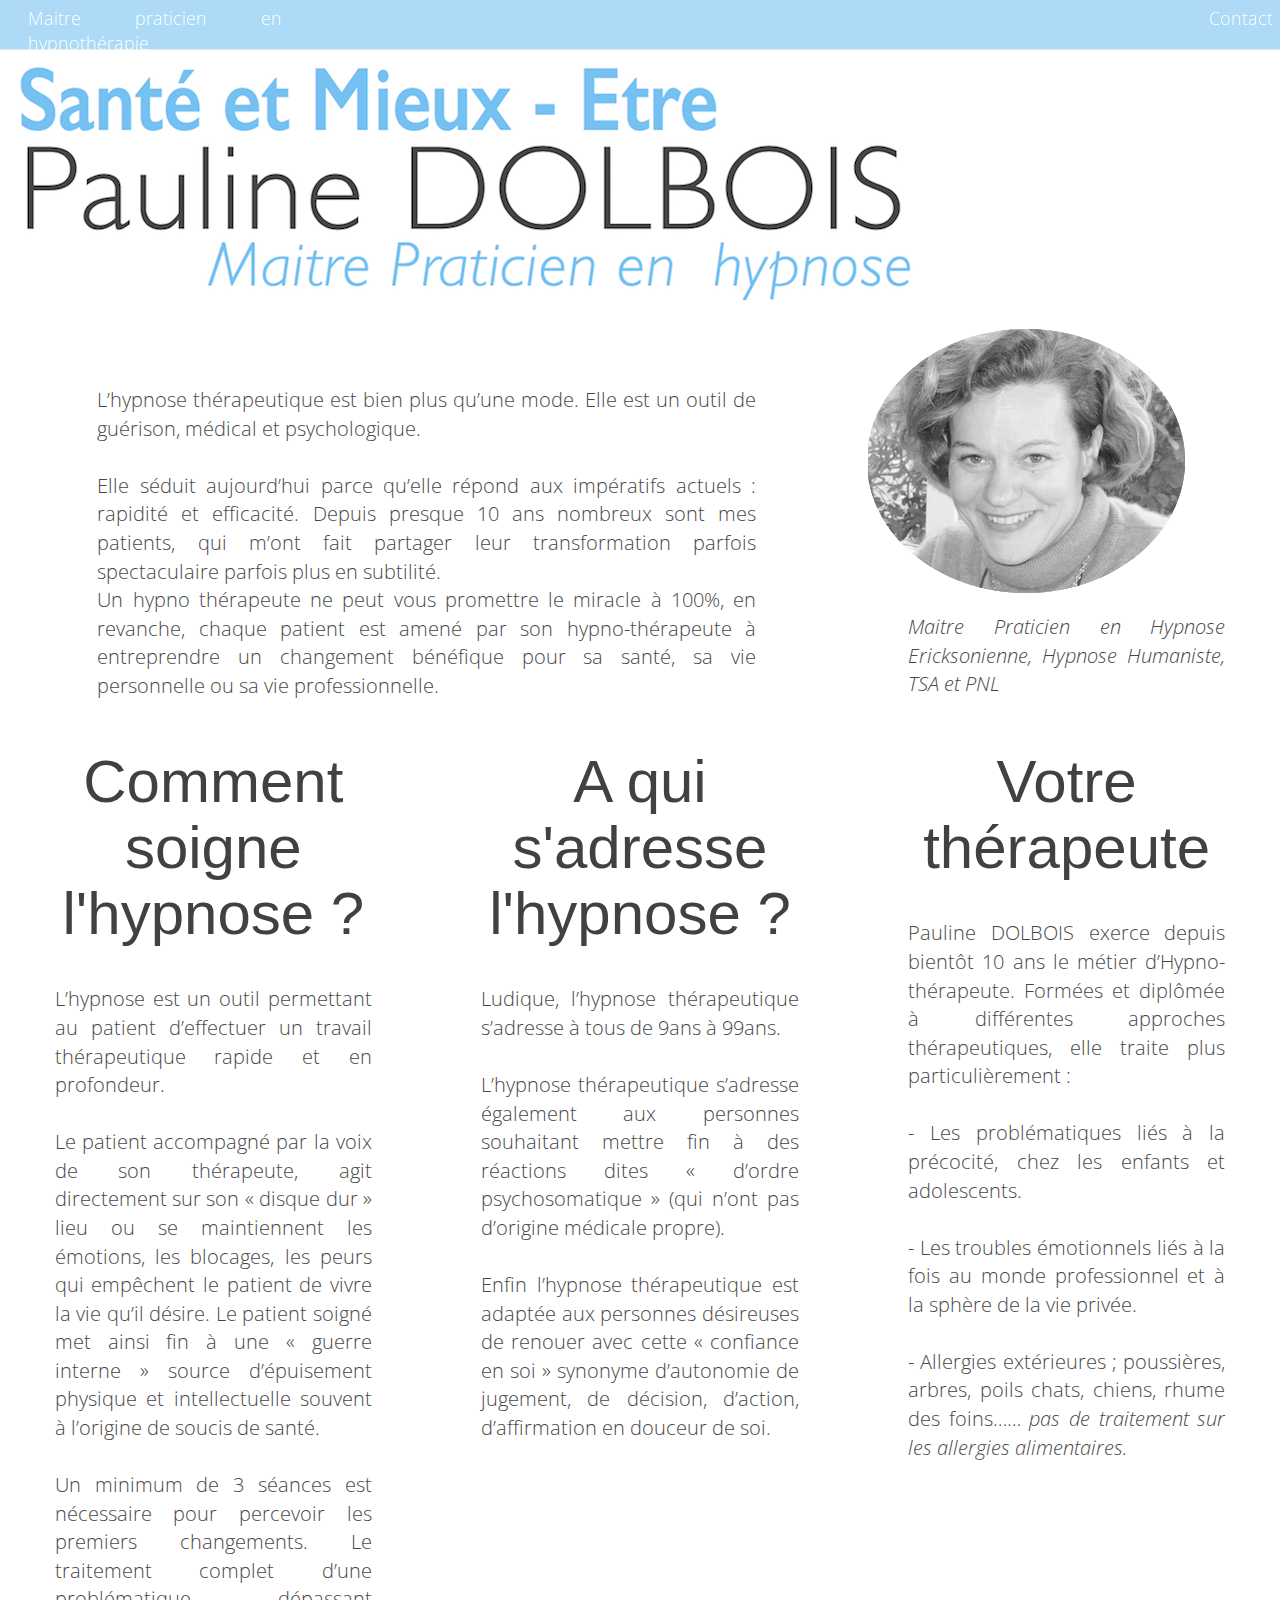
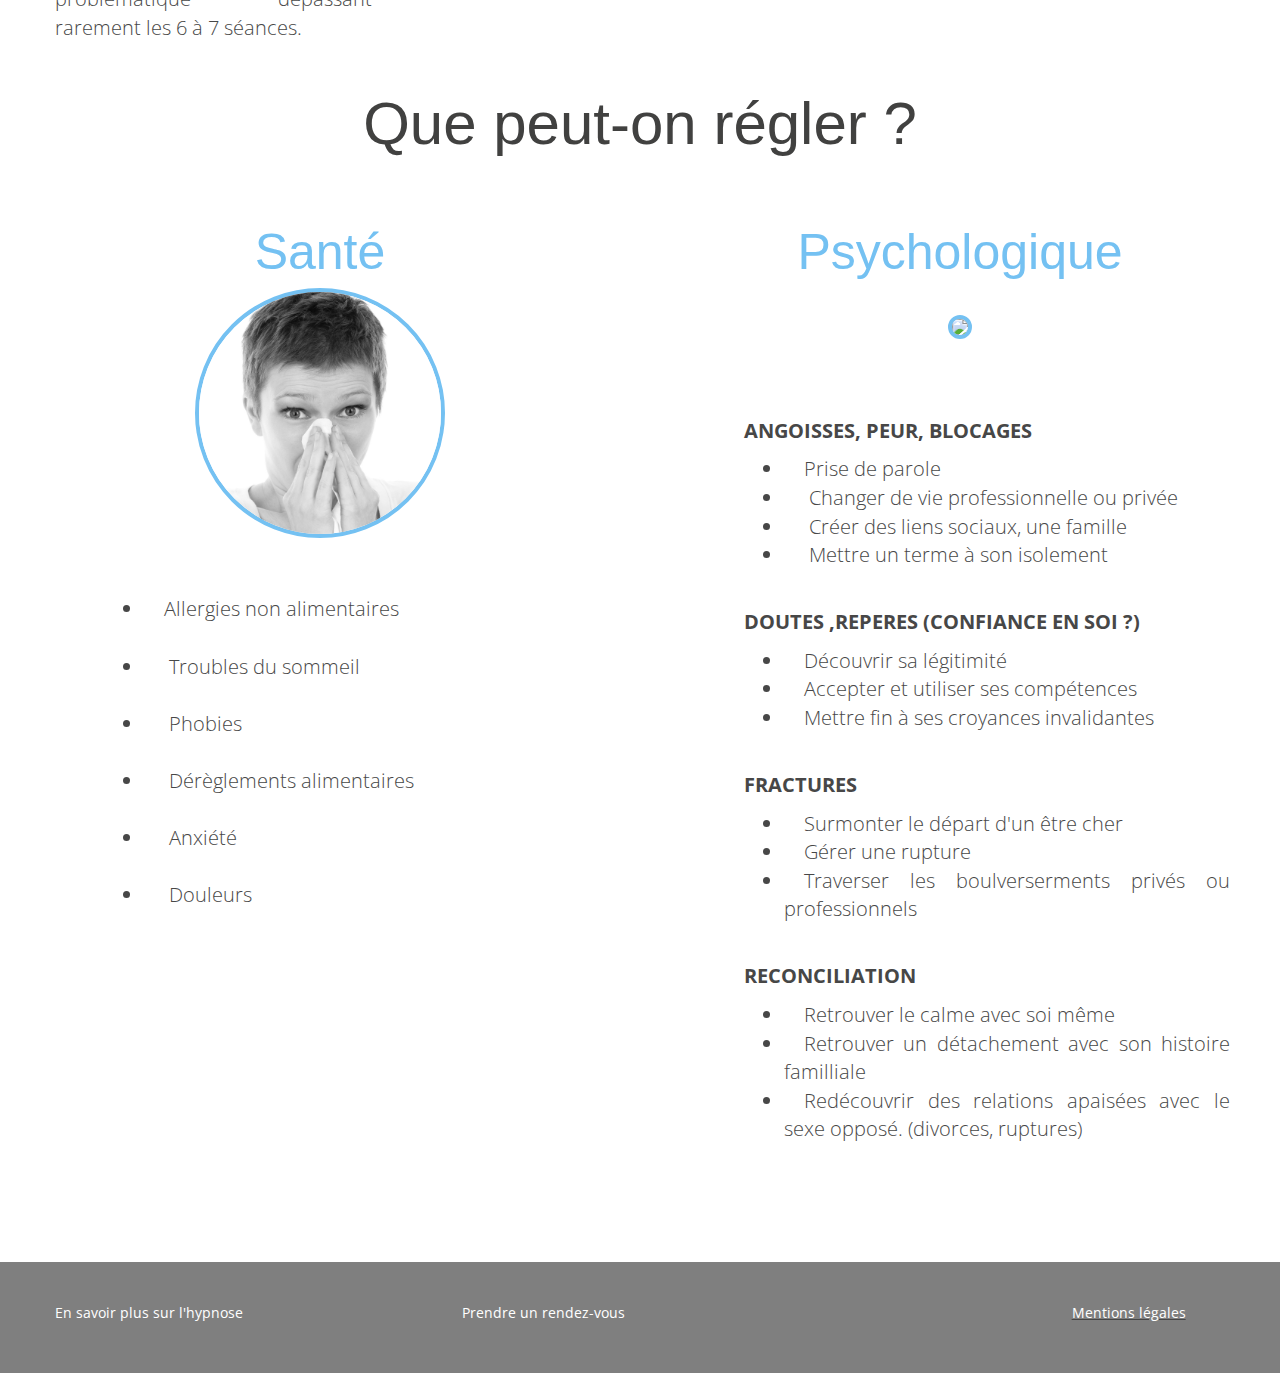
==== index.html @ 211c0838 "version maman" ====
<!DOCTYPE html>
<html>
  <head>
    
    <meta charset="utf-8">
    <meta http-equiv="X-UA-Compatible" content="IE=edge">
    <meta name="viewport" content="width=device-width, initial-scale=1">
    <link href='https://fonts.googleapis.com/css?family=Open+Sans:400,300,800,300italic' rel='stylesheet' type='text/css'>
    <meta charset="utf8">
    <title> Pauline Dolbois</title>
    <meta name=“#”>

    <meta property=“og:title” content=“Changer Malakoff - Pierre Demarquet”>
    <meta property=“og:image” content=“tract.jpg”>
    <meta property=“og:description” content=“Pauline Dolbois, hypnothérapeute depuis 10 ans vous accueille dans son cabinet Paris 16ème et Bonnières sur Seine”>

    <meta charset="utf8">
    <link rel="stylesheet" href="https://maxcdn.bootstrapcdn.com/bootstrap/3.2.0/css/bootstrap.min.css">
    <link rel="stylesheet" href="https://maxcdn.bootstrapcdn.com/font-awesome/4.1.0/css/font-awesome.min.css">

    <!-- HTML5 Shim and Respond.js IE8 support of HTML5 elements and media queries -->
    <!-- Leave those next 4 lines if you care about users using IE8 -->
    <!--[if lt IE 9]>
      <script src="https://oss.maxcdn.com/html5shiv/3.7.2/html5shiv.min.js"></script>
      <script src="https://oss.maxcdn.com/respond/1.4.2/respond.min.js"></script>
   
    <![endif]-->
    <link rel="stylesheet" type="text/css" href="index.css">
  </head>

  
  <body>

<div class="container">


<nav class="navbar navbar-default navbar-transparent navbar-nav navbar-fixed-top">
  <div class="container-fluid">
    <!-- Brand and toggle get grouped for better mobile display -->
    <div class="navbar-header">
    <div class="center-block">
      <button type="button" class="navbar-toggle collapsed" data-toggle="collapse" data-target="#bs-example-navbar-collapse-1" aria-expanded="false">
        <span class="sr-only">Toggle navigation</span>
        <span class="icon-bar"></span>
        <span class="icon-bar"></span>
        <span class="icon-bar"></span>
      </button>
        
      </div>
    </div>
   
<div class="collapse navbar-collapse" id="bs-example-navbar-collapse-1">
      <ul class="nav navbar-nav">       
    
        <li id="titre">Maitre praticien en hypnothérapie</li>

        
      </ul>
   
    <ul class="nav navbar-nav navbar-right">
        
       <li id="contact"><a href="#">Contact</a></li>

          
        </li>
      </ul>
     
  </div><!-- /.container-fluid -->
</nav>




<img src="logo.png" class="img-responsive" alt="Responsive image">

<div class="row">
  <div class="col-md-8">

  <p>
  <br/> 
  <br/> 
 L’hypnose thérapeutique est bien plus qu’une mode. Elle est un outil de guérison, médical et psychologique.
<br/> 
  <br/> 

 

Elle séduit aujourd’hui parce qu’elle répond aux impératifs actuels : rapidité et efficacité. Depuis presque 10 ans nombreux sont mes patients, qui m’ont fait partager leur transformation parfois spectaculaire parfois plus en subtilité.
<br/> 


Un hypno thérapeute ne peut vous promettre le miracle à 100%, en revanche, chaque patient est amené par son hypno-thérapeute à entreprendre un changement bénéfique pour sa santé, sa vie personnelle ou sa vie professionnelle. 
 <br/> 
  <br/>
  </p>
  </div>

  <div class="col-md-4"><img src="photo.png" >
  <br/> <br/> 
  <p>
<i>Maitre Praticien en Hypnose Ericksonienne, Hypnose Humaniste, TSA et PNL</i>
</p>
  </div>
</div>
 

<div class="row">
  <div class="col-md-4">
<h4>Comment soigne l'hypnose ? </h4>

<p>

<br/>
L’hypnose est un outil  permettant au patient d’effectuer un travail thérapeutique rapide et en profondeur.<br/><br/>

Le patient accompagné par la voix de son thérapeute, agit directement sur son « disque dur » lieu ou se maintiennent les  émotions, les blocages, les peurs qui empêchent le patient de vivre la vie qu’il désire. Le patient soigné met ainsi fin à une « guerre interne » source d’épuisement physique et intellectuelle souvent à l’origine de soucis de santé. <br/><br/>

Un minimum de 3 séances est nécessaire pour percevoir les premiers changements.  Le traitement  complet d’une problématique dépassant rarement les 6 à 7 séances. 

 <br/><br/>
</p>

</div>

  <div class="col-md-4"><h4>A qui s'adresse l'hypnose ? </h4>

<p>

<br/>
Ludique, l’hypnose thérapeutique s’adresse à tous de 9ans à 99ans.<br/><br/>

L’hypnose thérapeutique s’adresse également aux personnes souhaitant mettre fin à des réactions dites « d’ordre psychosomatique » (qui n’ont pas d’origine médicale propre).<br/><br/>
 
Enfin l’hypnose thérapeutique est adaptée  aux personnes désireuses de renouer avec cette « confiance en soi » synonyme d’autonomie de jugement, de décision, d’action, d’affirmation en douceur de soi.<br/><br/>

  <br/><br/>
</p></div>



  <div class="col-md-4"><h4>Votre thérapeute </h4>

<p>

<br/>
Pauline DOLBOIS exerce depuis bientôt 10 ans le métier  d’Hypno-thérapeute. Formées et diplômée à différentes approches thérapeutiques, elle traite plus particulièrement : <br/></br>
-  Les problématiques liés à la précocité, chez les enfants et adolescents.
 </br></br>
- Les troubles émotionnels liés à la fois au monde professionnel et à la sphère de la vie privée.
</br></br>
- Allergies extérieures ; poussières, arbres, poils chats, chiens, rhume des foins…… <i>pas de traitement sur les allergies alimentaires.</i>
</br></br>

</p></div>
</div>



<h4>Que peut-on régler ? </h4>



<div class="row icon-block">

  <div class="col-md-6 icon-div">Santé
  <br/>
       <img class="icon" src="allergy.jpg"> 
  
      <ul >
        <br/>
        <br/>
          <li><i class="fa fa-check" aria-hidden="true"></i>Allergies non alimentaires</li> <br>
          <li><i class="fa fa-check" aria-hidden="true"></i> Troubles du sommeil</li><br>
          <li><i class="fa fa-check" aria-hidden="true"></i> Phobies</li> <br>
          <li><i class="fa fa-check" aria-hidden="true"></i> Dérèglements alimentaires</li> <br>
          <li><i class="fa fa-check" aria-hidden="true"></i> Anxiété</li> <br>
          <li><i class="fa fa-check" aria-hidden="true"></i> Douleurs</li> <br>
          <br><br><br>

        </ul>






  </div>


  <div class="col-md-6 icon-div" id="icon-div2">Psychologique
  <br/>
        <img class="icon" src="sad.jpg">




  <p>
<br/><br/>
<strong>ANGOISSES, PEUR, BLOCAGES</strong><br/>
</p>
    <ul >
        
          <li><i class="fa fa-check" aria-hidden="true"></i>Prise de parole</li> 
          <li><i class="fa fa-check" aria-hidden="true"></i> Changer de vie professionnelle ou privée</li>
          <li><i class="fa fa-check" aria-hidden="true"></i> Créer des liens sociaux, une famille</li> 
          <li><i class="fa fa-check" aria-hidden="true"></i> Mettre un terme à son isolement</li> <br>
          
       

    </ul>

<p>
<strong>DOUTES ,REPERES (CONFIANCE EN SOI ?)</strong><br/>
   <ul >
        
          <li><i class="fa fa-check" aria-hidden="true"></i>Découvrir sa légitimité</li> 
          <li><i class="fa fa-check" aria-hidden="true"></i>Accepter et utiliser ses compétences</li>
          <li><i class="fa fa-check" aria-hidden="true"></i>Mettre fin à ses croyances invalidantes</li> <br>
          

    </ul>
</p>

<p>
<strong>FRACTURES</strong><br/>
    <ul >
        
          <li><i class="fa fa-check" aria-hidden="true"></i>Surmonter le départ d'un être cher</li> 
          <li><i class="fa fa-check" aria-hidden="true"></i>Gérer une rupture </li>
          <li><i class="fa fa-check" aria-hidden="true"></i>Traverser les boulverserments privés ou professionnels</li><br>

    </ul>
</p>

<p>
<strong>RECONCILIATION</strong><br/>
<ul >
        
          <li><i class="fa fa-check" aria-hidden="true"></i>Retrouver le calme avec soi même</li>
          <li><i class="fa fa-check" aria-hidden="true"></i>Retrouver un détachement avec son histoire familliale </li>
          <li><i class="fa fa-check" aria-hidden="true"></i>Redécouvrir des relations apaisées avec le sexe opposé. (divorces, ruptures)</li><br>

    </ul>
</p> 


  </div>


</div>



   
<footer>
<br/><br/>

<div class="row">
                <div class="col-md-4">
                  <div class="title-footer">En savoir plus sur l'hypnose<br/></div><br/>
                    
                </div>
  <div class="col-md-2"> 
          <div class="title-footer">Prendre un rendez-vous<br/></div><br/>
                       
                    
  </div>
  <div class="col-md-1">
              
  </div>
  <div class="col-md-3">

            </div>
   <div class="col-md-2">
            <a href="legal.html"><div class="title-footer footer-content">Mentions légales<br/></div></a>
 </footer> 
  
                  



</div>

 <script src="https://ajax.googleapis.com/ajax/libs/jquery/1.11.1/jquery.min.js"></script>
    <script src="https://maxcdn.bootstrapcdn.com/bootstrap/3.2.0/js/bootstrap.min.js"></script>

</div>
  </body>
</html>
---- index.css ----
body { margin: 0px; 
		width: 100%;
		padding: 0px;}


h1 {color: rgb(116,193,242);
	text-align: center;
	font-size: 60px; 
	font-family: "open sans", sans-serif;
	font-weight: 400;
}

h2 {color : black; 
	text-align: center;
	font-weight: lighter;
	font-size: 90px;
	padding-left: 100px;
}

h3 { color: rgb(116,193,242); 
	font-size: 30px;
	font-weight: 300;
	text-align: center;
	letter-spacing: 10px;
	margin-top: -25px;
}

h4 { color: rgb(65,65,64); 
	font-size: 60px;
	font-weight: 300;
	text-align: center;
}

h5 { color: rgb(116,193,242); 
	font-size: 30px;
	font-weight: 800;
	text-align: left;
	
}


a:hover { color: #C0CBD1;}
a{ color: #474747;
text-decoration: underline; }


p { color: #474747; 
	font-size: 20px;
	font-family: 'Open Sans', sans-serif;
	font-weight: 300;
	text-align: justify;
	max-width: 80%; 
	
	margin-left:auto;
	margin-right: auto;
	
	 }


ul
{color: #474747; 
	font-size: 20px;
	font-family: 'Open Sans', sans-serif;
	font-weight: 300;
	text-align: justify;
	margin-left:10%;
	margin-right: auto;
    }


#image-logo {width: 50%;
	margin-left: auto; 
	margin-right: auto; 

}

.img-responsive { margin-top: 100px;}



}

.top-title { margin-top: 120px;
 }

.mala { width: auto; 
		 }



.container { width: 100%;
			padding: 0px;
			 }




.row {margin: 0px;}




.icon-div { text-align: center;
			 font-size: 50px; 
			 font-weight: 300;
			 color: rgb(116,193,242); 
			 padding: 50px;
			 margin: 0px;
 			}

.icon-block { 
			padding-bottom: 30px; 
			width: 100%;}

#icon-div2 { background-color: #F9F9F9;}

.icon { width: 250px; 
		height: auto; 
		border: solid 4px rgb(116,193,242); 
		border-radius: 50%;}

.icon-content { width: 150px; 
		height: auto; 
		border: solid 4px #CCC614; 
		border-radius: 50%;
		margin-left: 40%;}



#legal-div { background-color: white; 
				width: 70%;
				height: auto;
				margin: auto;
				text-align: center;
				color:rgb(116,193,242);
				  }

.content-pages {width: 80%;
				margin-right: auto;
				margin-left: auto;

}


.bandeau-commun-gris {   background-color :#F9F9F9 ;
					width: 100%; 
					height: auto;
					color: #467991; 
					padding-top: 10px;
					padding-bottom: 10px;
					margin-top: 10px;
					margin-bottom: 10px;
					margin-right: 0px;
					margin-left: 0px;
					font-size: 20px;
					font-family: 'Open Sans', sans-serif;
					font-weight: 300;
					text-align: justify;
					max-width: 100%; 
					margin: 0px;
					padding-left: 20px; 
					padding-right: 20px; 
		 }

.bandeau-commun-neutre { color: #467991; 
						font-size: 20px;
						font-family: 'Open Sans', sans-serif;
						font-weight: 300;
						text-align: center;
						max-width: 100%; 
						margin: 0px;
						padding-left: 20px; 
						padding-right: 20px; 
						text-align: justify;
						 }





#titre { color: white;
		margin-left: 10%;
		margin-top: 2%; 
		font-size: 18px;}

#contact {margin-right: 10%;
		margin-top: 8%;
		font-size: 18px; }

.navbar-transparent {
  background-color: rgba(116,193,242,0.6);
  font-family: 'open sans', sans-serif;
  font-weight: 300;
  height: 20px;
  margin-bottom: 1000px;
 
}

.navbar-transparent .navbar-brand,
.navbar-transparent .navbar-nav > li > a {
  color: white;
  line-height: 8px;
  font-size: 18px;
  text-decoration: none;
}

.navbar-transparent .navbar-nav > li > a:hover,
.navbar-transparent .navbar-nav > li > a:active,
.navbar-transparent .navbar-nav > li > a:focus,
.navbar-transparent .navbar-nav > .open > a,
.navbar-transparent .navbar-nav > .open > a:hover,
.navbar-transparent .navbar-nav > .open > a:focus {
  color: white;

  background-color: rgba(80,138,168, 0.6);
}

.navbar-transparent .navbar-brand:hover,
.navbar-transparent .navbar-brand:active,
.navbar-transparent .navbar-brand:focus {
  color: white;

}

.container-fluid {

    padding-left: 0px;
    
}

.navbar-transparent .navbar-brand, .navbar-transparent .navbar-nav > li > a {
    padding-left: 15px;
    padding-right: 7px;
    padding-top: 7px;
    padding-bottom: 7px;
}

.navbar-nav > li > a {
    padding-top: 7px;
    padding-bottom: 7px;
    line-height: 50px;
}


.navbar-warning { margin-top: 300px; }

.fa {color: white;}




footer {
			height: auto;
			background-color: rgba(0, 0, 0, 0.5);
			color: #C0CBD1;
			border-top:  1px solid grey; 

			padding-right: 20px; 
			padding-left: 40px;
			font-family: "open sans", sans-serif; 
			font-weight: 300

		}




.title-footer { color: white;
				padding-bottom: 30px;
				font-weight: bolder;
				}

.footer-content {margin-left: 0px;
					padding-left: 0px; }

 

.footer-content:hover { text-decoration: underline;
						color: white;
 						 }

.footer-link { color: #C0CBD1; }

.footer-link:hover { color: white;}
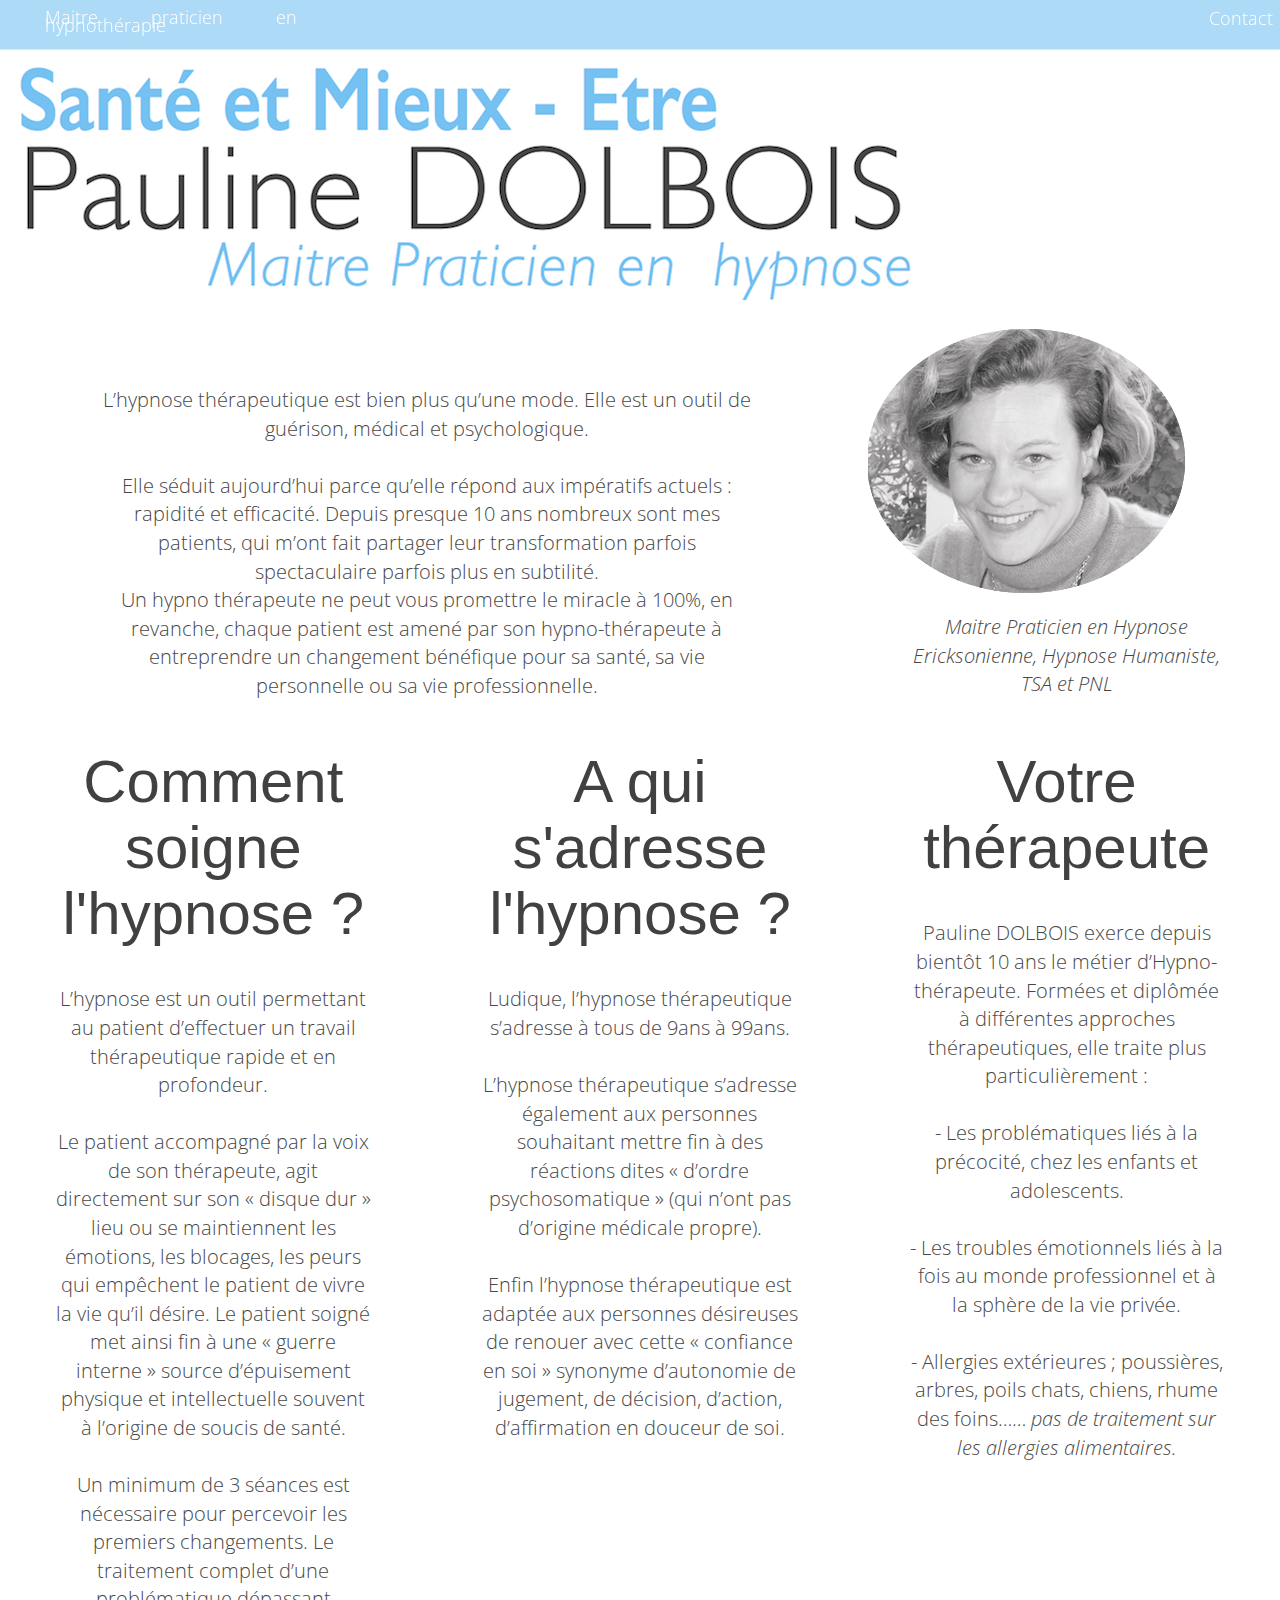
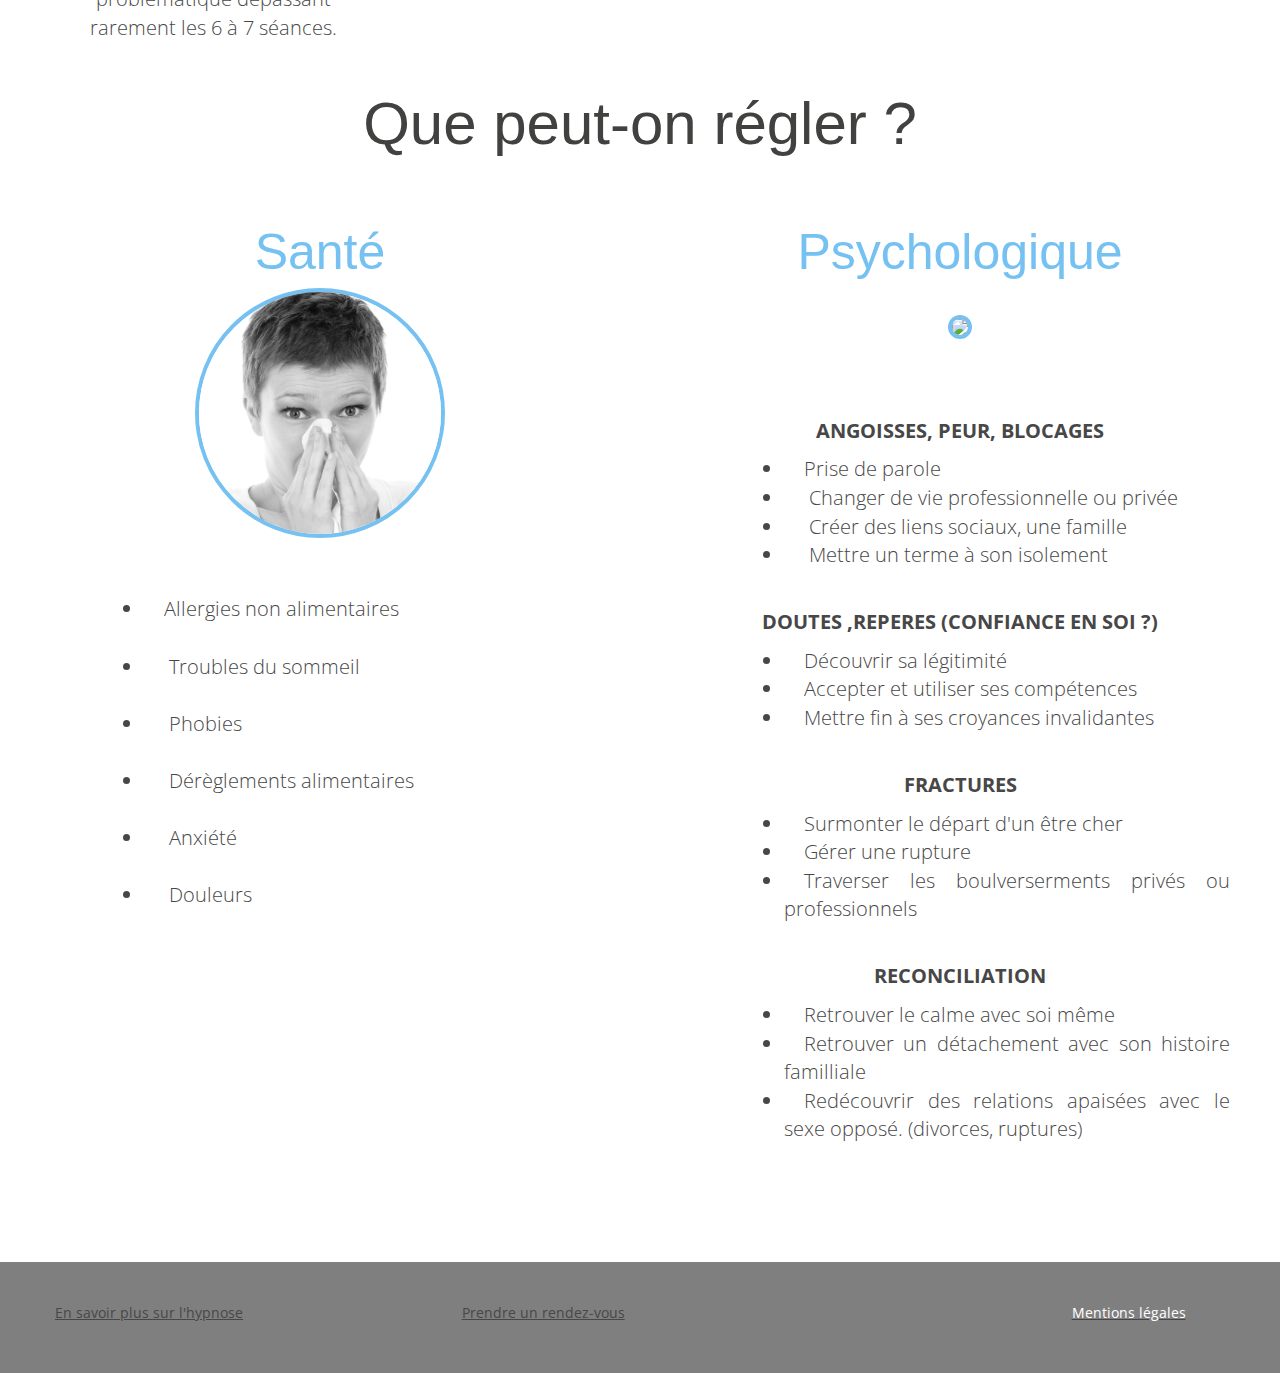
==== commit 3c5a34a1: "Ajoute page contact" ====
--- a/index.html
+++ b/index.html
@@ -52,14 +52,13 @@
 <div class="collapse navbar-collapse" id="bs-example-navbar-collapse-1">
       <ul class="nav navbar-nav">       
     
-        <li id="titre">Maitre praticien en hypnothérapie</li>
-
+       <li id="titre"><a href="index.html">Maitre praticien en hypnothérapie</a></li>
         
       </ul>
    
     <ul class="nav navbar-nav navbar-right">
         
-       <li id="contact"><a href="#">Contact</a></li>
+       <li id="contact"><a href="contact.html">Contact</a></li>
 
           
         </li>
@@ -257,11 +256,11 @@
 
 <div class="row">
                 <div class="col-md-4">
-                  <div class="title-footer">En savoir plus sur l'hypnose<br/></div><br/>
+                  <div class="title-footer footer-content"><a target="_blank" href="https://www.ifhe.net/">En savoir plus sur l'hypnose</a><br/></div><br/>
                     
                 </div>
   <div class="col-md-2"> 
-          <div class="title-footer">Prendre un rendez-vous<br/></div><br/>
+          <div class="title-footer footer-content"><a href="contact.html">Prendre un rendez-vous</a><br/></div><br/>
                        
                     
   </div>
@@ -273,6 +272,7 @@
             </div>
    <div class="col-md-2">
             <a href="legal.html"><div class="title-footer footer-content">Mentions légales<br/></div></a>
+
  </footer> 
   
                   
--- a/index.css
+++ b/index.css
@@ -39,16 +39,13 @@
 }
 
 
-a:hover { color: #C0CBD1;}
-a{ color: #474747;
-text-decoration: underline; }
 
 
 p { color: #474747; 
 	font-size: 20px;
 	font-family: 'Open Sans', sans-serif;
 	font-weight: 300;
-	text-align: justify;
+	text-align: center;
 	max-width: 80%; 
 	
 	margin-left:auto;
@@ -141,43 +138,6 @@
 
 }
 
-
-.bandeau-commun-gris {   background-color :#F9F9F9 ;
-					width: 100%; 
-					height: auto;
-					color: #467991; 
-					padding-top: 10px;
-					padding-bottom: 10px;
-					margin-top: 10px;
-					margin-bottom: 10px;
-					margin-right: 0px;
-					margin-left: 0px;
-					font-size: 20px;
-					font-family: 'Open Sans', sans-serif;
-					font-weight: 300;
-					text-align: justify;
-					max-width: 100%; 
-					margin: 0px;
-					padding-left: 20px; 
-					padding-right: 20px; 
-		 }
-
-.bandeau-commun-neutre { color: #467991; 
-						font-size: 20px;
-						font-family: 'Open Sans', sans-serif;
-						font-weight: 300;
-						text-align: center;
-						max-width: 100%; 
-						margin: 0px;
-						padding-left: 20px; 
-						padding-right: 20px; 
-						text-align: justify;
-						 }
-
-
-
-
-
 #titre { color: white;
 		margin-left: 10%;
 		margin-top: 2%; 
@@ -263,28 +223,29 @@
 		}
 
 
-
-
-.title-footer { color: white;
+.footer-content {margin-left: 0px;
+					padding-left: 0px; 
+					 color: white;
 				padding-bottom: 30px;
 				font-weight: bolder;
 				}
 
-.footer-content {margin-left: 0px;
-					padding-left: 0px; }
-
  
 
 .footer-content:hover { text-decoration: underline;
 						color: white;
  						 }
 
-.footer-link { color: #C0CBD1; }
-
-.footer-link:hover { color: white;}
-
-
-
-
-
-
+.footer-link { color: white; }
+
+.footer-link:hover { color: white;
+						text-decoration: underline;}
+
+
+
+a:hover { color: #C0CBD1;}
+a{ color: #474747;
+text-decoration: underline; }
+
+
+
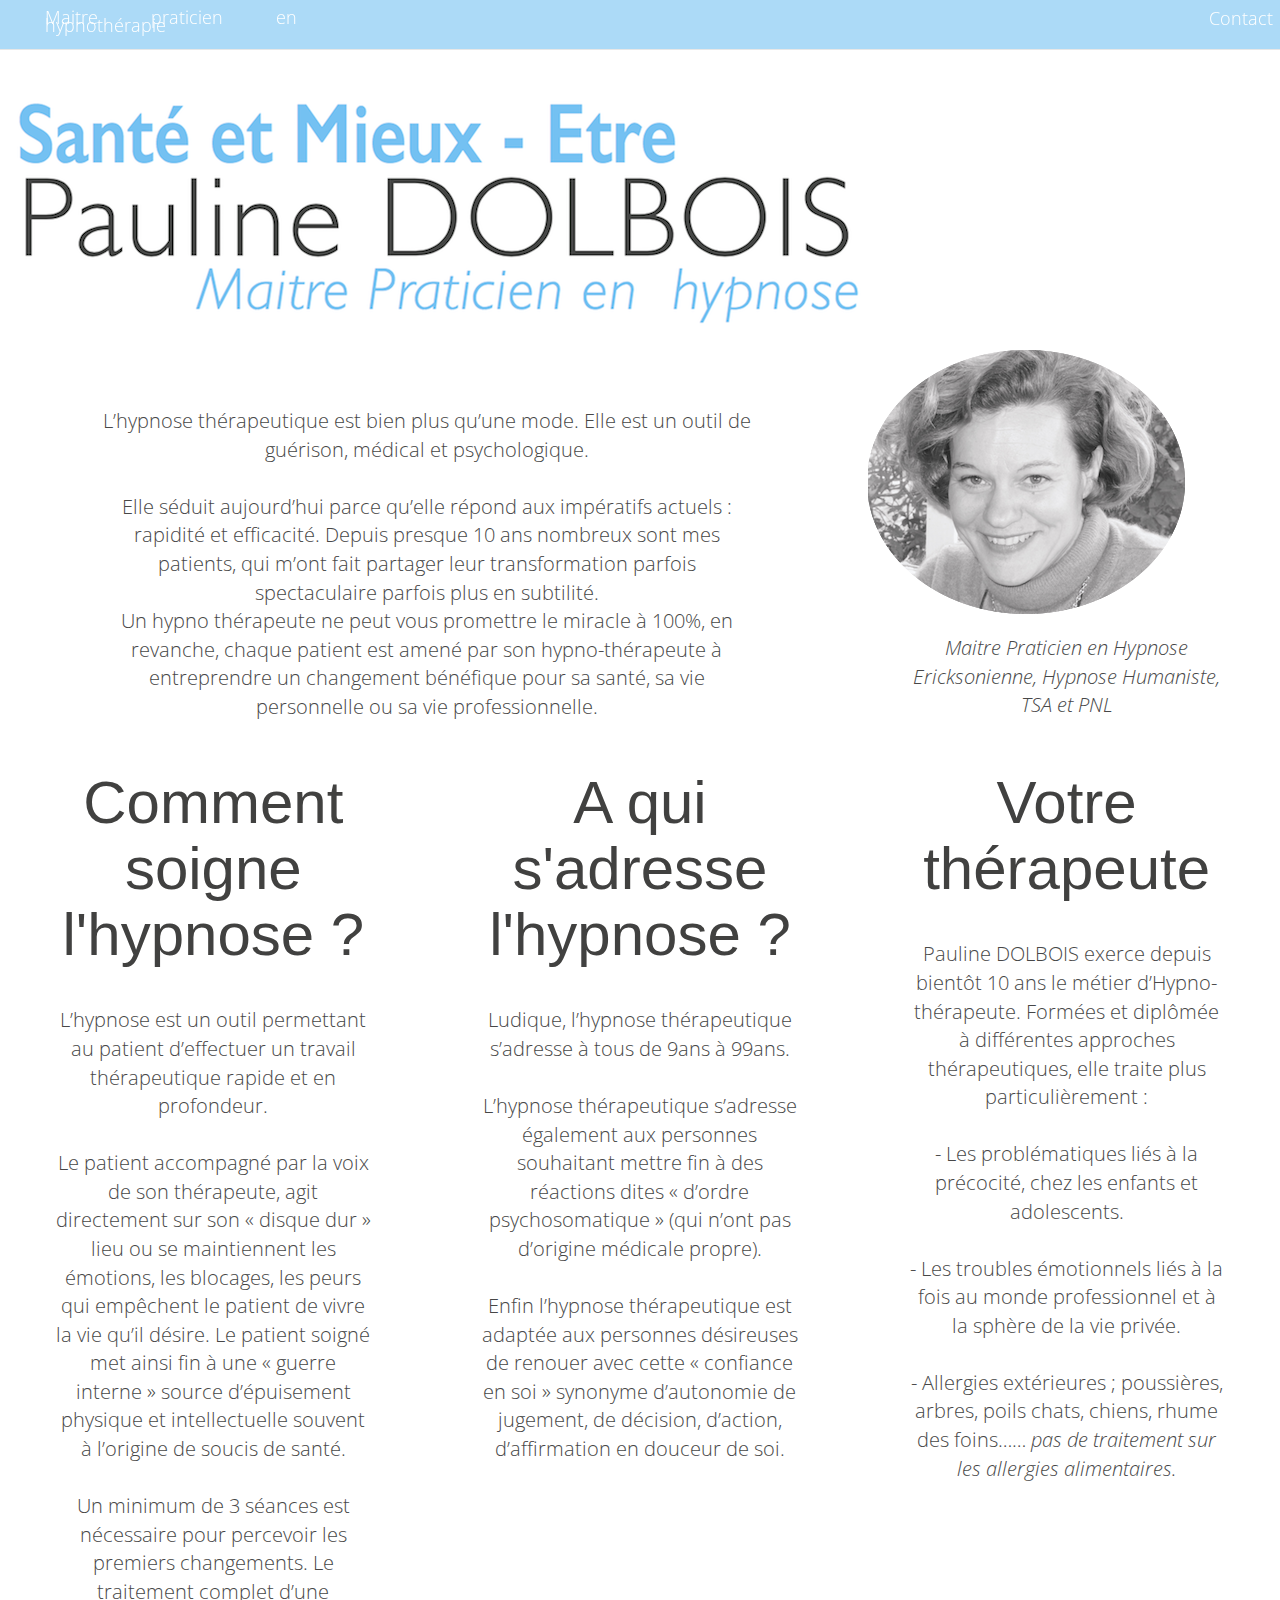
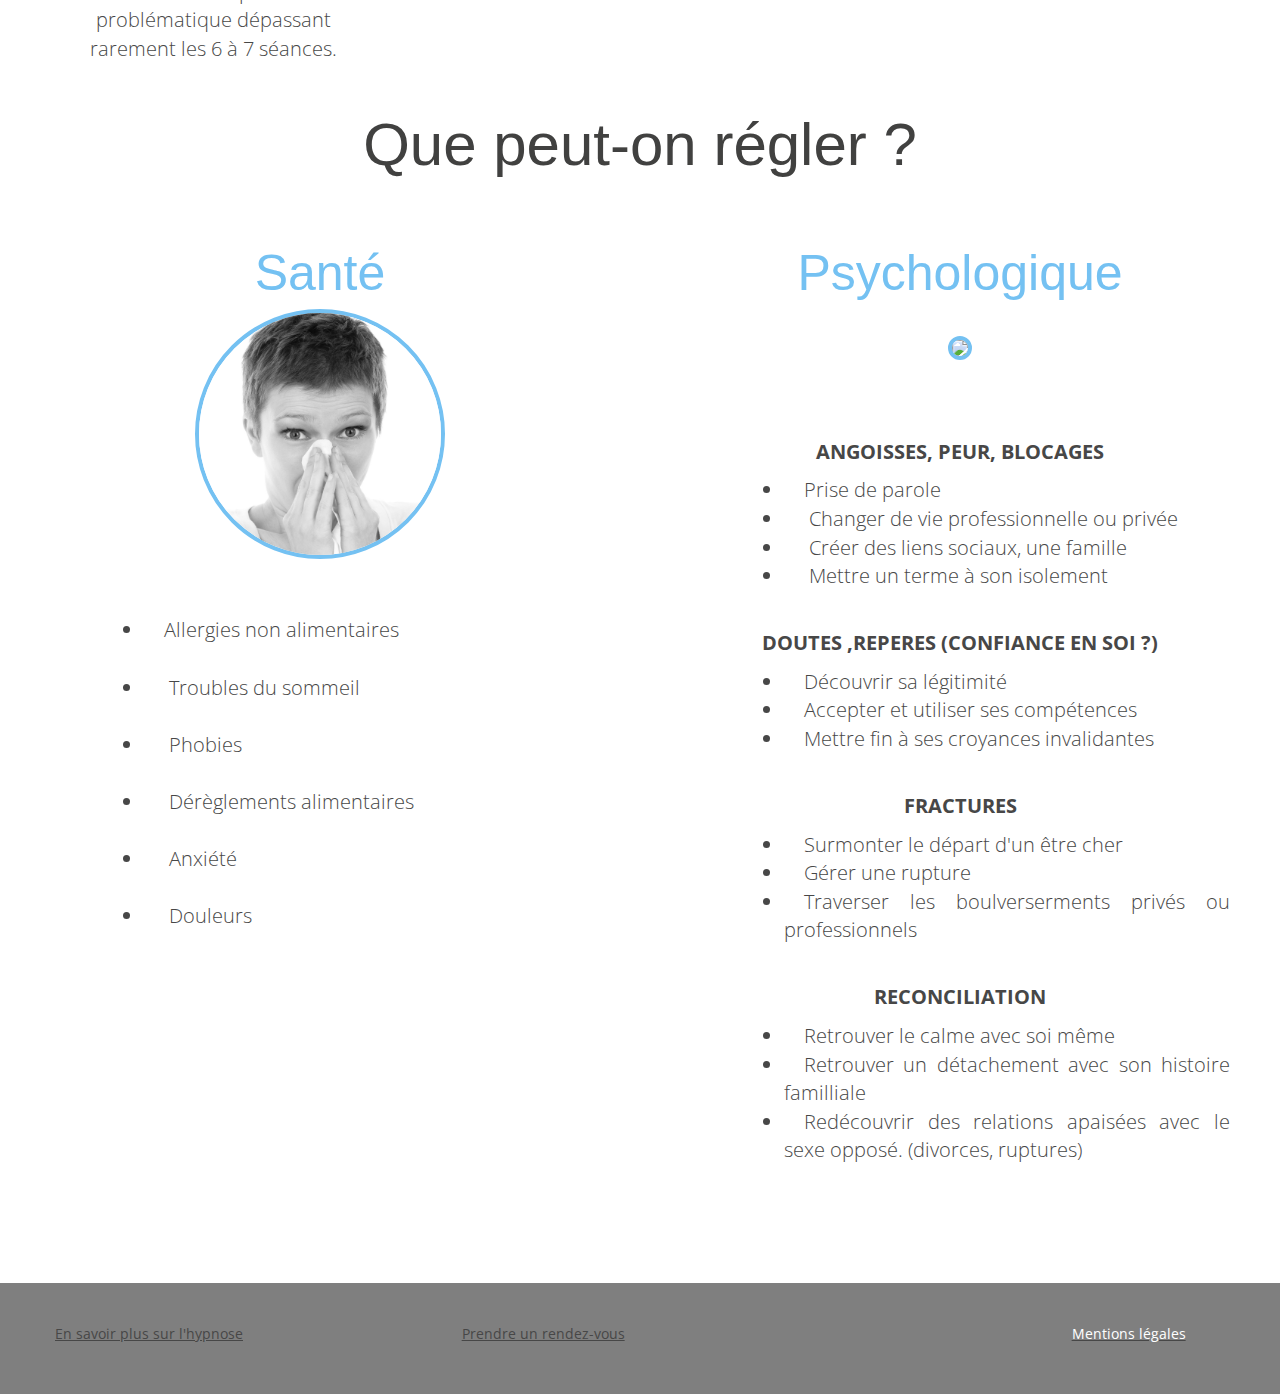
==== commit fd568d40: "ajout CNAME" ====
--- a/index.html
+++ b/index.html
@@ -68,7 +68,7 @@
 </nav>
 
 
-
+ <br/> <br/>
 
 <img src="logo.png" class="img-responsive" alt="Responsive image">
 
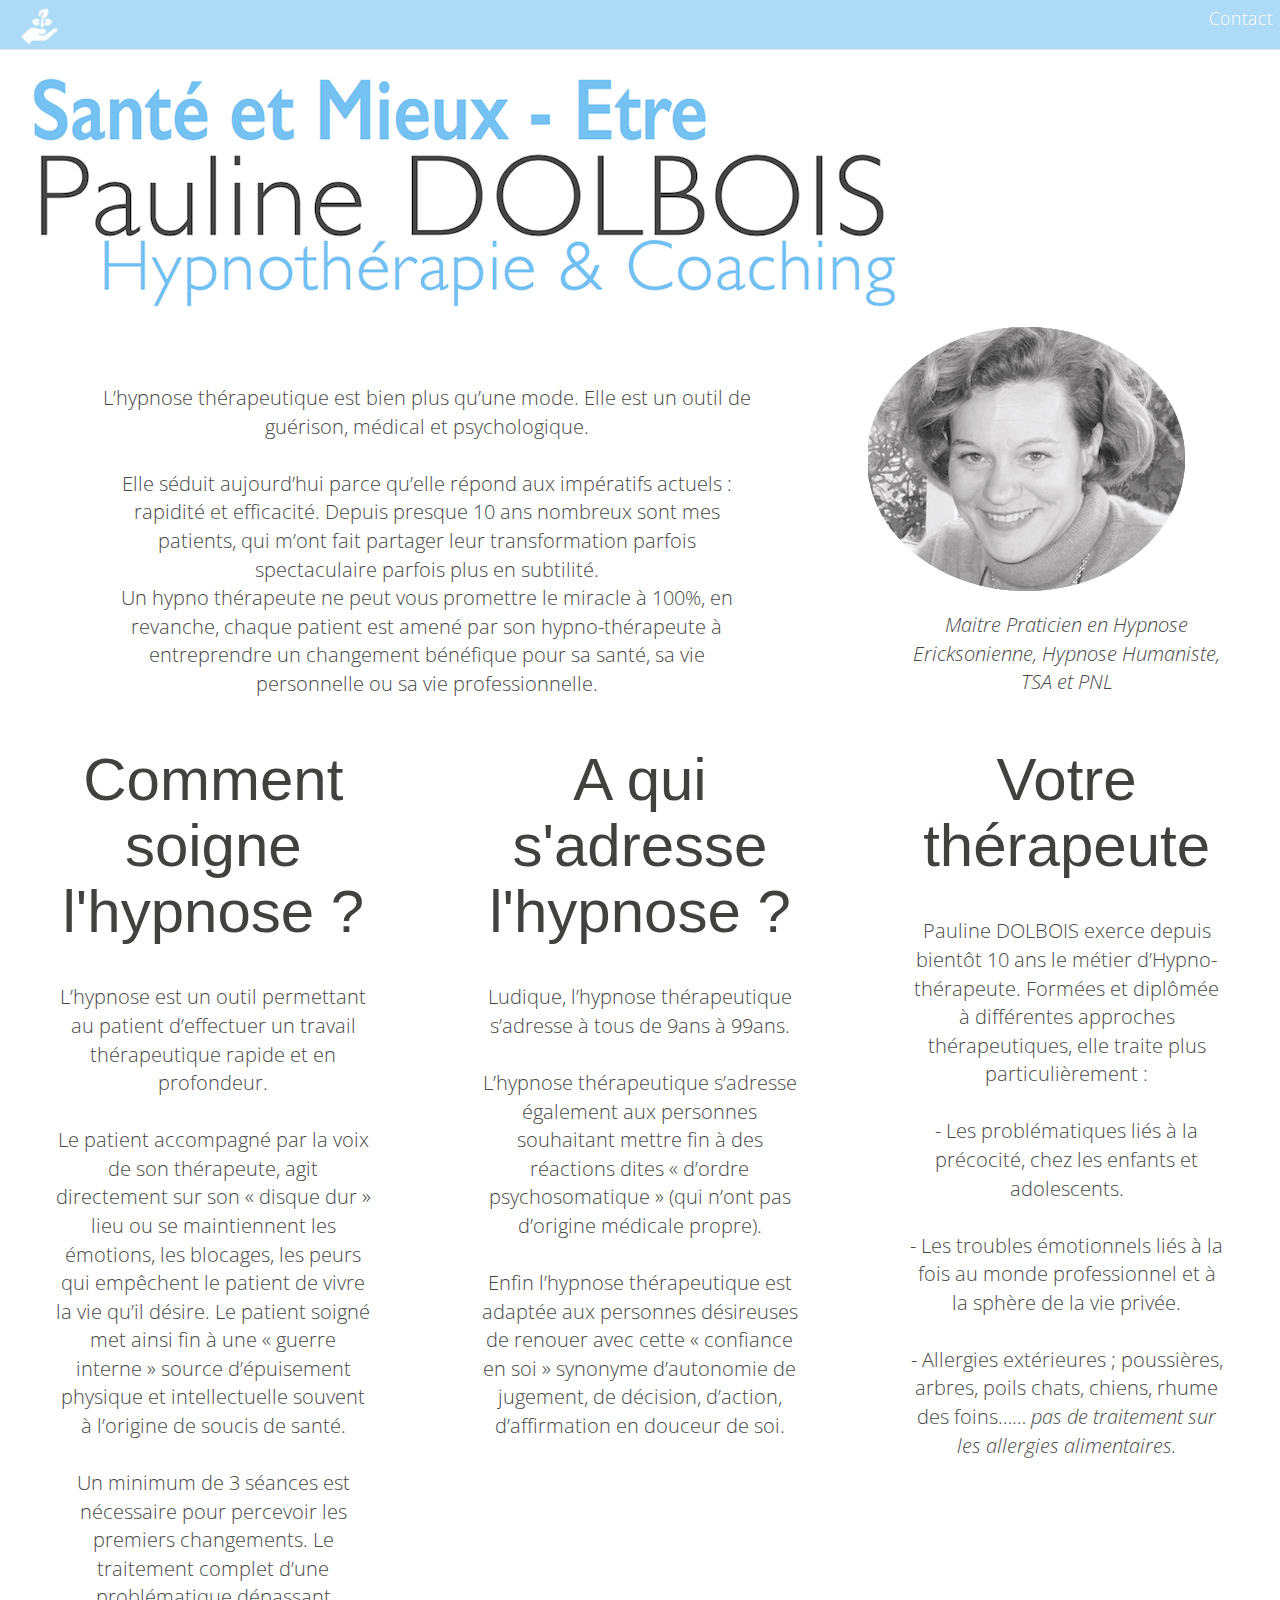
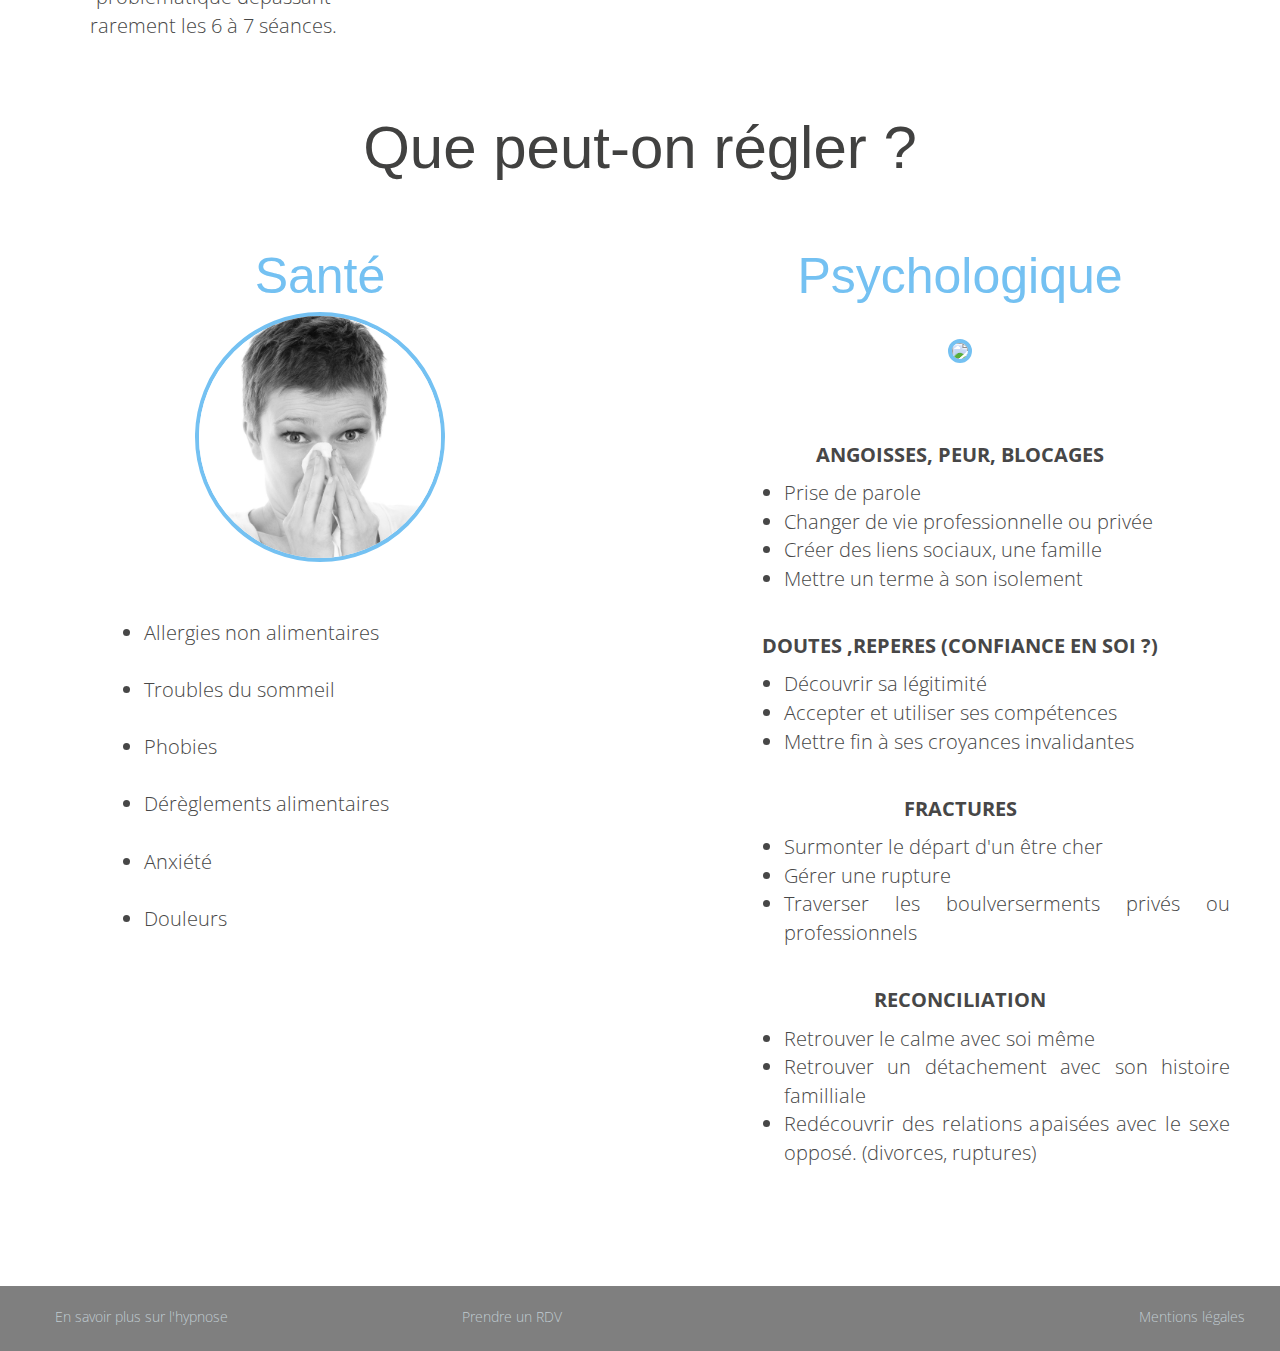
==== commit 9a6b9197: "navbar et footer" ====
--- a/index.html
+++ b/index.html
@@ -52,7 +52,7 @@
 <div class="collapse navbar-collapse" id="bs-example-navbar-collapse-1">
       <ul class="nav navbar-nav">       
     
-       <li id="titre"><a href="index.html">Maitre praticien en hypnothérapie</a></li>
+       <li id="titre"><a href="index.html"><img src="plant.png"></a></li>
         
       </ul>
    
@@ -168,12 +168,12 @@
       <ul >
         <br/>
         <br/>
-          <li><i class="fa fa-check" aria-hidden="true"></i>Allergies non alimentaires</li> <br>
-          <li><i class="fa fa-check" aria-hidden="true"></i> Troubles du sommeil</li><br>
-          <li><i class="fa fa-check" aria-hidden="true"></i> Phobies</li> <br>
-          <li><i class="fa fa-check" aria-hidden="true"></i> Dérèglements alimentaires</li> <br>
-          <li><i class="fa fa-check" aria-hidden="true"></i> Anxiété</li> <br>
-          <li><i class="fa fa-check" aria-hidden="true"></i> Douleurs</li> <br>
+          <li>Allergies non alimentaires</li> <br>
+          <li> Troubles du sommeil</li><br>
+          <li> Phobies</li> <br>
+          <li> Dérèglements alimentaires</li> <br>
+          <li> Anxiété</li> <br>
+          <li> Douleurs</li> <br>
           <br><br><br>
 
         </ul>
@@ -199,10 +199,10 @@
 </p>
     <ul >
         
-          <li><i class="fa fa-check" aria-hidden="true"></i>Prise de parole</li> 
-          <li><i class="fa fa-check" aria-hidden="true"></i> Changer de vie professionnelle ou privée</li>
-          <li><i class="fa fa-check" aria-hidden="true"></i> Créer des liens sociaux, une famille</li> 
-          <li><i class="fa fa-check" aria-hidden="true"></i> Mettre un terme à son isolement</li> <br>
+          <li>Prise de parole</li> 
+          <li> Changer de vie professionnelle ou privée</li>
+          <li> Créer des liens sociaux, une famille</li> 
+          <li> Mettre un terme à son isolement</li> <br>
           
        
 
@@ -212,9 +212,9 @@
 <strong>DOUTES ,REPERES (CONFIANCE EN SOI ?)</strong><br/>
    <ul >
         
-          <li><i class="fa fa-check" aria-hidden="true"></i>Découvrir sa légitimité</li> 
-          <li><i class="fa fa-check" aria-hidden="true"></i>Accepter et utiliser ses compétences</li>
-          <li><i class="fa fa-check" aria-hidden="true"></i>Mettre fin à ses croyances invalidantes</li> <br>
+          <li>Découvrir sa légitimité</li> 
+          <li>Accepter et utiliser ses compétences</li>
+          <li>Mettre fin à ses croyances invalidantes</li> <br>
           
 
     </ul>
@@ -224,9 +224,9 @@
 <strong>FRACTURES</strong><br/>
     <ul >
         
-          <li><i class="fa fa-check" aria-hidden="true"></i>Surmonter le départ d'un être cher</li> 
-          <li><i class="fa fa-check" aria-hidden="true"></i>Gérer une rupture </li>
-          <li><i class="fa fa-check" aria-hidden="true"></i>Traverser les boulverserments privés ou professionnels</li><br>
+          <li>Surmonter le départ d'un être cher</li> 
+          <li>Gérer une rupture </li>
+          <li>Traverser les boulverserments privés ou professionnels</li><br>
 
     </ul>
 </p>
@@ -235,9 +235,9 @@
 <strong>RECONCILIATION</strong><br/>
 <ul >
         
-          <li><i class="fa fa-check" aria-hidden="true"></i>Retrouver le calme avec soi même</li>
-          <li><i class="fa fa-check" aria-hidden="true"></i>Retrouver un détachement avec son histoire familliale </li>
-          <li><i class="fa fa-check" aria-hidden="true"></i>Redécouvrir des relations apaisées avec le sexe opposé. (divorces, ruptures)</li><br>
+          <li>Retrouver le calme avec soi même</li>
+          <li>Retrouver un détachement avec son histoire familliale </li>
+          <li>Redécouvrir des relations apaisées avec le sexe opposé. (divorces, ruptures)</li><br>
 
     </ul>
 </p> 
@@ -250,31 +250,23 @@
 
 
 
-   
 <footer>
-<br/><br/>
-
-<div class="row">
-                <div class="col-md-4">
-                  <div class="title-footer footer-content"><a target="_blank" href="https://www.ifhe.net/">En savoir plus sur l'hypnose</a><br/></div><br/>
-                    
-                </div>
-  <div class="col-md-2"> 
-          <div class="title-footer footer-content"><a href="contact.html">Prendre un rendez-vous</a><br/></div><br/>
-                       
-                    
-  </div>
-  <div class="col-md-1">
-              
-  </div>
-  <div class="col-md-3">
-
-            </div>
-   <div class="col-md-2">
-            <a href="legal.html"><div class="title-footer footer-content">Mentions légales<br/></div></a>
+
+<div class="row"> <br/>
+
+  <div class="col-md-4"><a target="_blank" href="https://www.ifhe.net/">En savoir plus sur l'hypnose</a></div>
+  <div class="col-md-4"><a href="contact.html">Prendre un RDV</a></div>
+  <div class="col-md-4" id="mention-legale"><a href="legal.html">Mentions légales</a></div>
+
+</div>
+
+
 
  </footer> 
-  
+
+
+
+
                   
 
 
--- a/index.css
+++ b/index.css
@@ -37,6 +37,11 @@
 	text-align: left;
 	
 }
+
+#mailto{ color: black;
+		text-decoration: underline; }
+
+#mailto:hover { color: white;}
 
 
 
@@ -62,7 +67,10 @@
 	text-align: justify;
 	margin-left:10%;
 	margin-right: auto;
+
     }
+
+#block-contact{ text-align: left; }
 
 
 #image-logo {width: 50%;
@@ -79,9 +87,6 @@
 
 .top-title { margin-top: 120px;
  }
-
-.mala { width: auto; 
-		 }
 
 
 
@@ -171,8 +176,7 @@
 .navbar-transparent .navbar-nav > .open > a:hover,
 .navbar-transparent .navbar-nav > .open > a:focus {
   color: white;
-
-  background-color: rgba(80,138,168, 0.6);
+  text-decoration: underline;
 }
 
 .navbar-transparent .navbar-brand:hover,
@@ -181,6 +185,9 @@
   color: white;
 
 }
+
+#fa-home{ color: white;
+		font-size: 35px; }
 
 .container-fluid {
 
@@ -204,7 +211,7 @@
 
 .navbar-warning { margin-top: 300px; }
 
-.fa {color: white;}
+.fa {color: black;}
 
 
 
@@ -223,29 +230,18 @@
 		}
 
 
-.footer-content {margin-left: 0px;
-					padding-left: 0px; 
-					 color: white;
-				padding-bottom: 30px;
-				font-weight: bolder;
-				}
-
- 
-
-.footer-content:hover { text-decoration: underline;
-						color: white;
- 						 }
-
-.footer-link { color: white; }
-
-.footer-link:hover { color: white;
-						text-decoration: underline;}
-
-
-
-a:hover { color: #C0CBD1;}
-a{ color: #474747;
-text-decoration: underline; }
-
-
-
+
+
+a{ color: #C0CBD1 }
+a:hover { color: white;
+			text-decoration-color: white;
+			text-decoration: underline;}
+
+.col-md-4{ margin-bottom: 2%; }
+
+
+
+
+#mention-legale{ text-align: right; }
+#mention-legale:hover {color: white;
+				text-decoration: underline;}
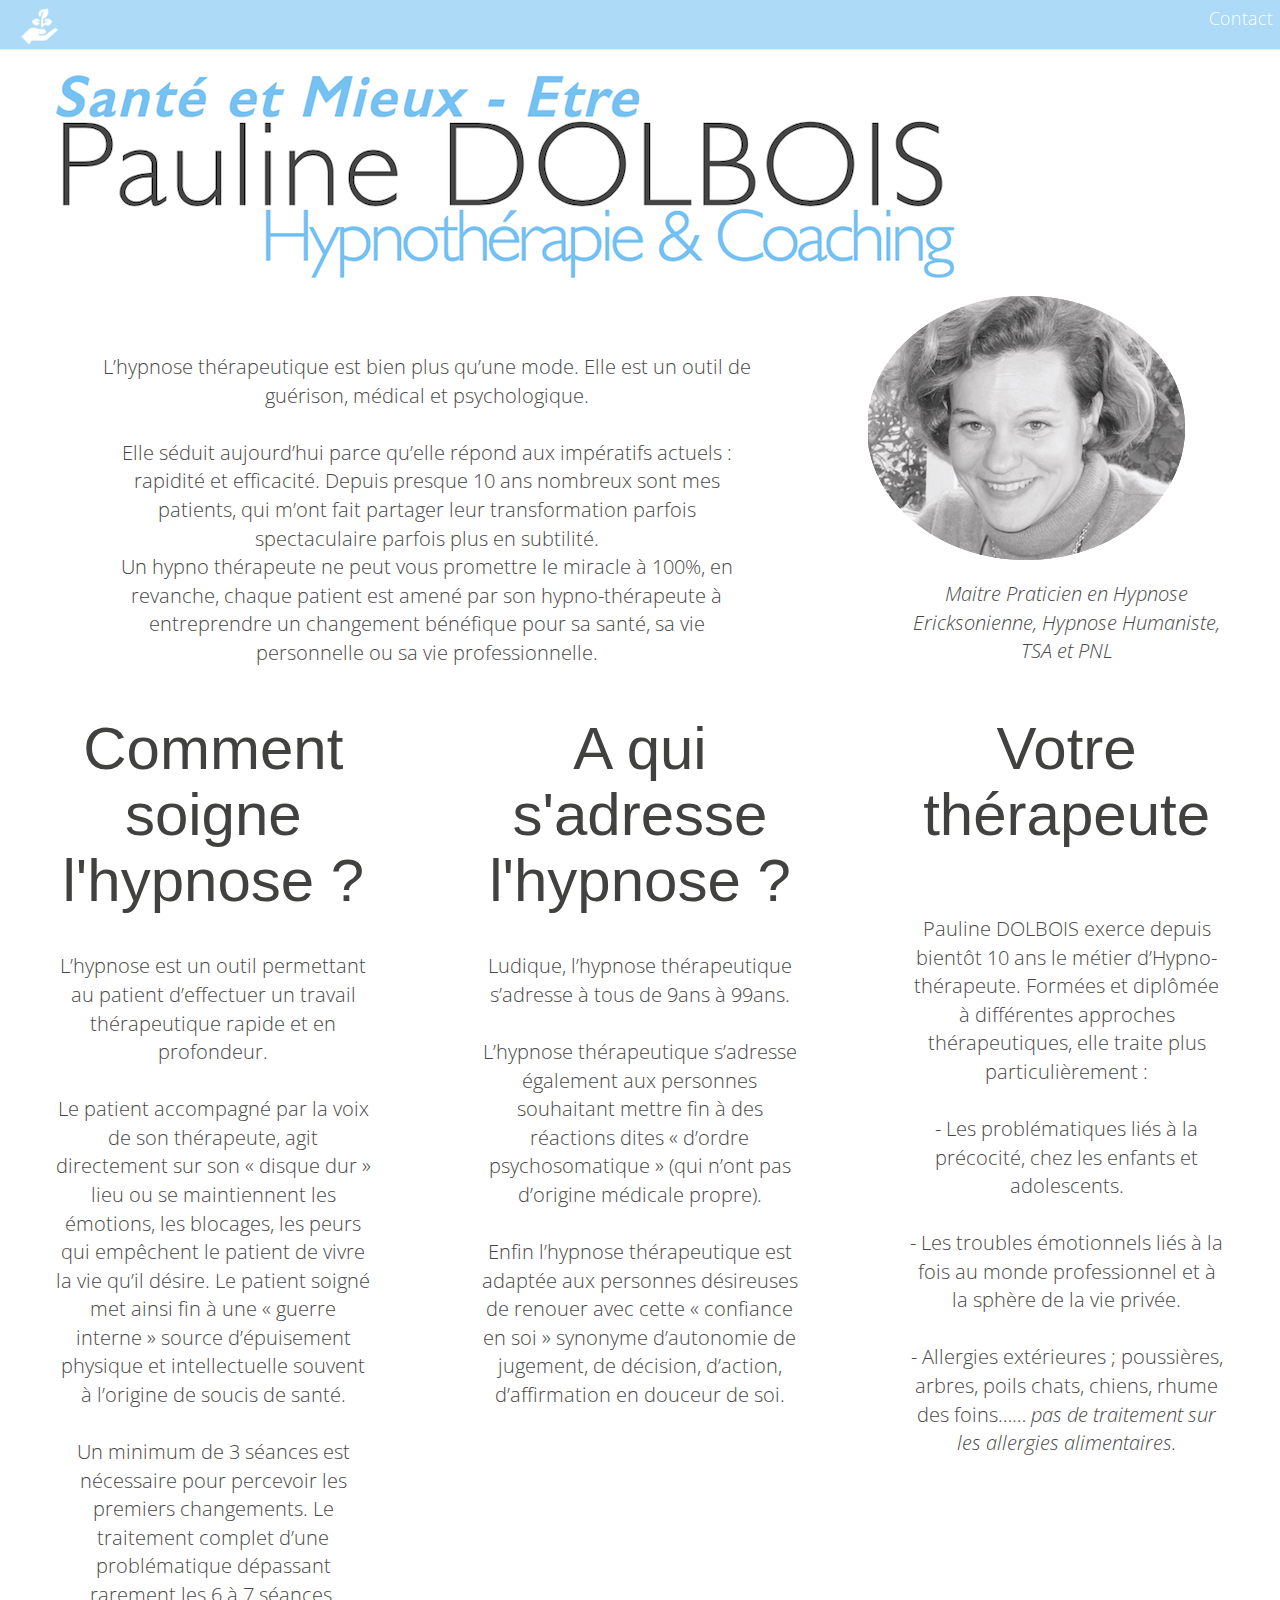
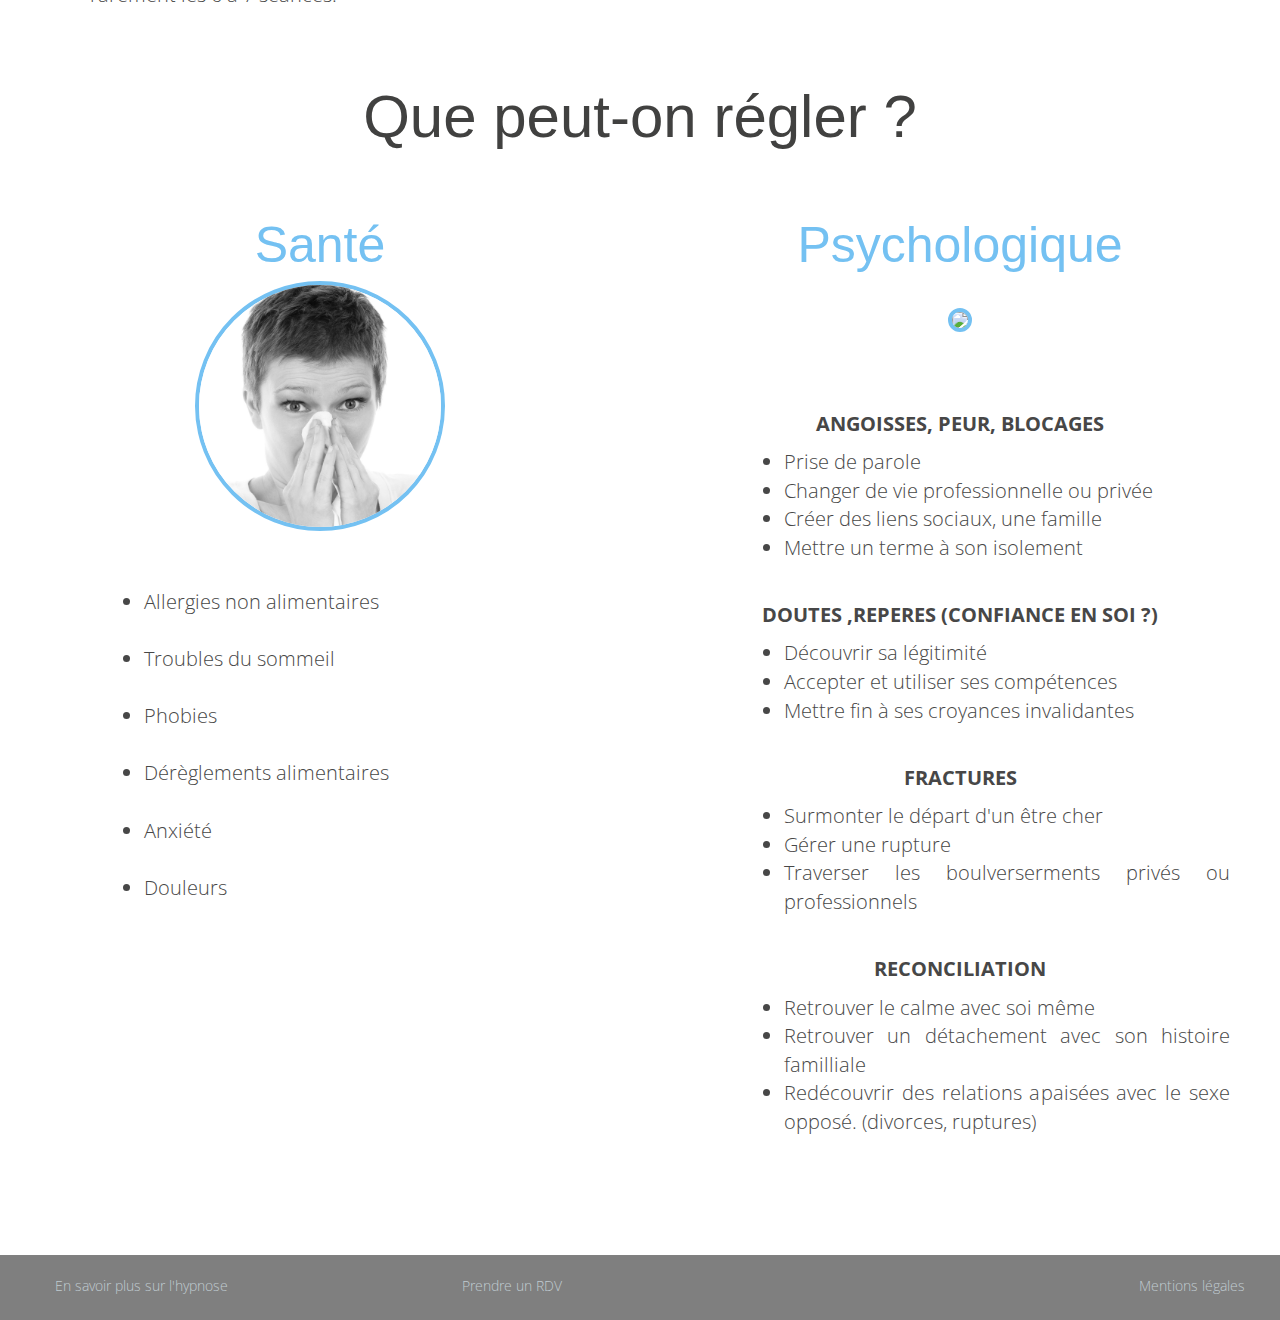
==== commit d86a0570: "finalisation page contact" ====
--- a/index.html
+++ b/index.html
@@ -137,11 +137,14 @@
 
 
 
-  <div class="col-md-4"><h4>Votre thérapeute </h4>
-
-<p>
-
-<br/>
+  <div class="col-md-4"><h4>Votre <br/>
+
+  thérapeute                                                                      </h4>
+
+<p>
+
+<br/><br/>
+
 Pauline DOLBOIS exerce depuis bientôt 10 ans le métier  d’Hypno-thérapeute. Formées et diplômée à différentes approches thérapeutiques, elle traite plus particulièrement : <br/></br>
 -  Les problématiques liés à la précocité, chez les enfants et adolescents.
  </br></br>
--- a/index.css
+++ b/index.css
@@ -70,7 +70,7 @@
 
     }
 
-#block-contact{ text-align: left; }
+#contact-content{ text-align: left; }
 
 
 #image-logo {width: 50%;
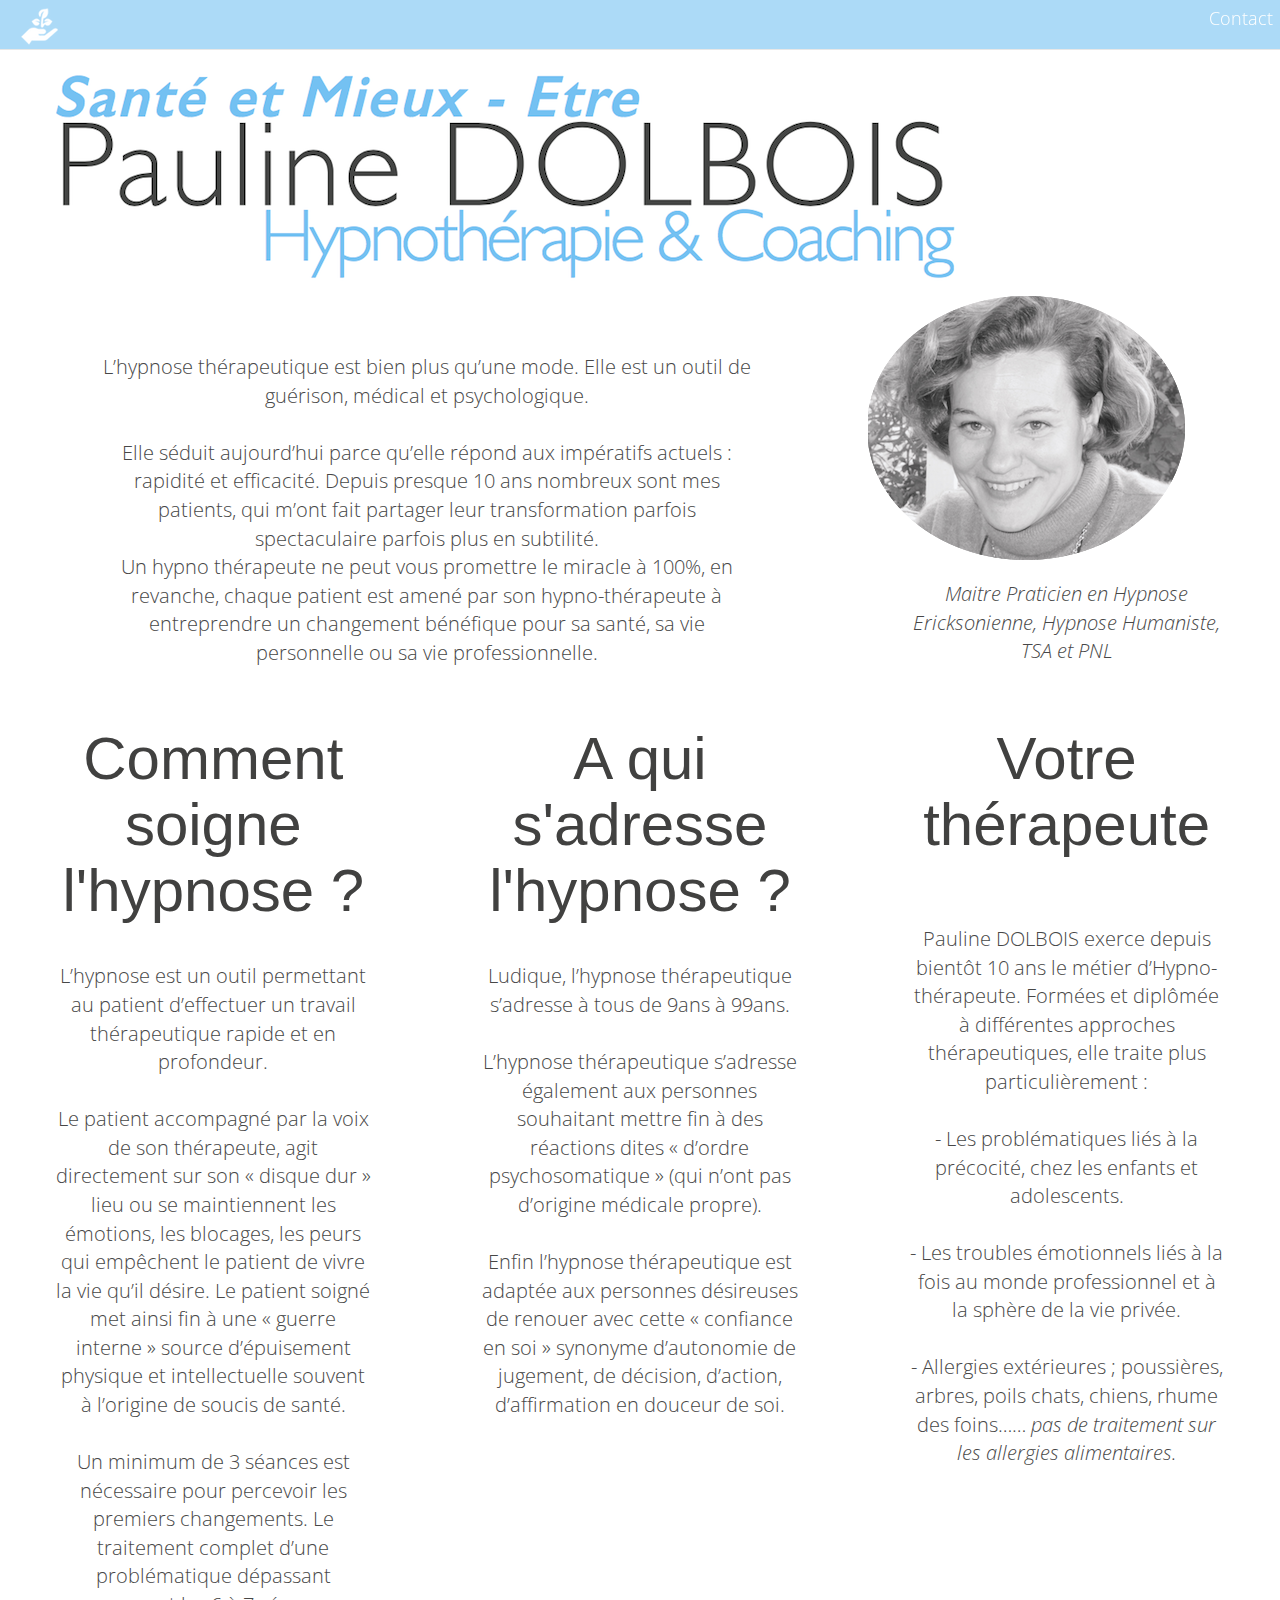
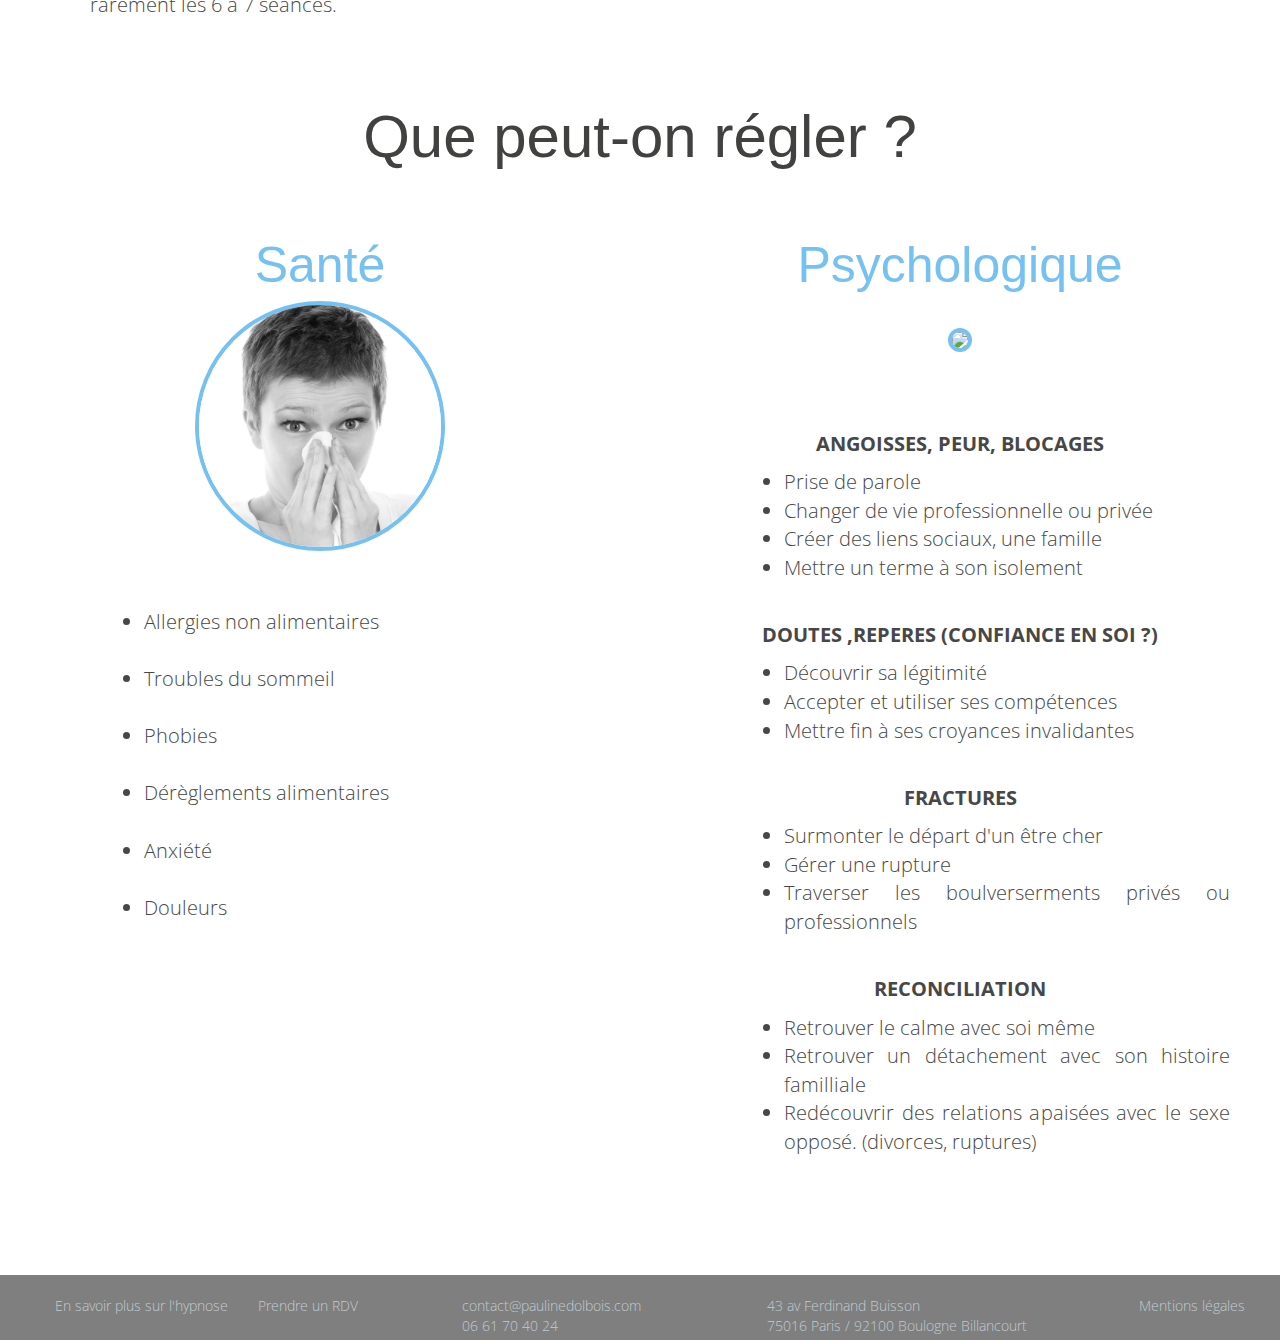
==== commit 8ef1eb0c: "modification référencement" ====
--- a/index.html
+++ b/index.html
@@ -105,7 +105,7 @@
 
 <div class="row">
   <div class="col-md-4">
-<h4>Comment soigne l'hypnose ? </h4>
+<h1>Comment soigne l'hypnose ? </h1>
 
 <p>
 
@@ -121,7 +121,7 @@
 
 </div>
 
-  <div class="col-md-4"><h4>A qui s'adresse l'hypnose ? </h4>
+  <div class="col-md-4"><h1>A qui s'adresse l'hypnose ? </h1>
 
 <p>
 
@@ -137,9 +137,9 @@
 
 
 
-  <div class="col-md-4"><h4>Votre <br/>
-
-  thérapeute                                                                      </h4>
+  <div class="col-md-4"><h1>Votre <br/>
+
+  thérapeute                                                                      </h1>
 
 <p>
 
@@ -158,7 +158,7 @@
 
 
 
-<h4>Que peut-on régler ? </h4>
+<h1>Que peut-on régler ? </h1>
 
 
 
@@ -257,9 +257,17 @@
 
 <div class="row"> <br/>
 
-  <div class="col-md-4"><a target="_blank" href="https://www.ifhe.net/">En savoir plus sur l'hypnose</a></div>
-  <div class="col-md-4"><a href="contact.html">Prendre un RDV</a></div>
-  <div class="col-md-4" id="mention-legale"><a href="legal.html">Mentions légales</a></div>
+  <div class="col-md-2"><a target="_blank" href="https://www.ifhe.net/">En savoir plus sur l'hypnose</a></div>
+
+  <div class="col-md-2"><a href="contact.html">Prendre un RDV</a></div>
+
+  <div class="col-md-3"><a href="mailto:contact@paulinedolbois.com">contact@paulinedolbois.com</a> <br/> 06 61 70 40 24</div>
+
+  <div class="col-md-3"><a target="_blank" href="https://www.google.com/maps/place/43+Avenue+Ferdinand+Buisson,+92100+Boulogne-Billancourt,+France/@48.8381672,2.2502614,17z/data=!3m1!4b1!4m5!3m4!1s0x47e67ac01b7165eb:0x3421745a134298a1!8m2!3d48.8381637!4d2.2524501?hl=fr">43 av Ferdinand Buisson <br/> 75016 Paris / 92100 Boulogne Billancourt</a></div>
+
+
+
+  <div class="col-md-2" id="mention-legale"><a href="legal.html">Mentions légales</a></div>
 
 </div>
 
--- a/index.css
+++ b/index.css
@@ -3,20 +3,19 @@
 		padding: 0px;}
 
 
-h1 {color: rgb(116,193,242);
+h1 { color: rgb(65,65,64); 
+	font-size: 60px;
+	font-weight: 300;
+	text-align: center;
+}
+
+h2 {color: rgb(116,193,242);
 	text-align: center;
 	font-size: 60px; 
 	font-family: "open sans", sans-serif;
 	font-weight: 400;
 }
 
-h2 {color : black; 
-	text-align: center;
-	font-weight: lighter;
-	font-size: 90px;
-	padding-left: 100px;
-}
-
 h3 { color: rgb(116,193,242); 
 	font-size: 30px;
 	font-weight: 300;
@@ -25,11 +24,7 @@
 	margin-top: -25px;
 }
 
-h4 { color: rgb(65,65,64); 
-	font-size: 60px;
-	font-weight: 300;
-	text-align: center;
-}
+h4 
 
 h5 { color: rgb(116,193,242); 
 	font-size: 30px;
@@ -239,6 +234,8 @@
 
 .col-md-4{ margin-bottom: 2%; }
 
+.col-md-2{ margin-bottom: 2%; }
+
 
 
 
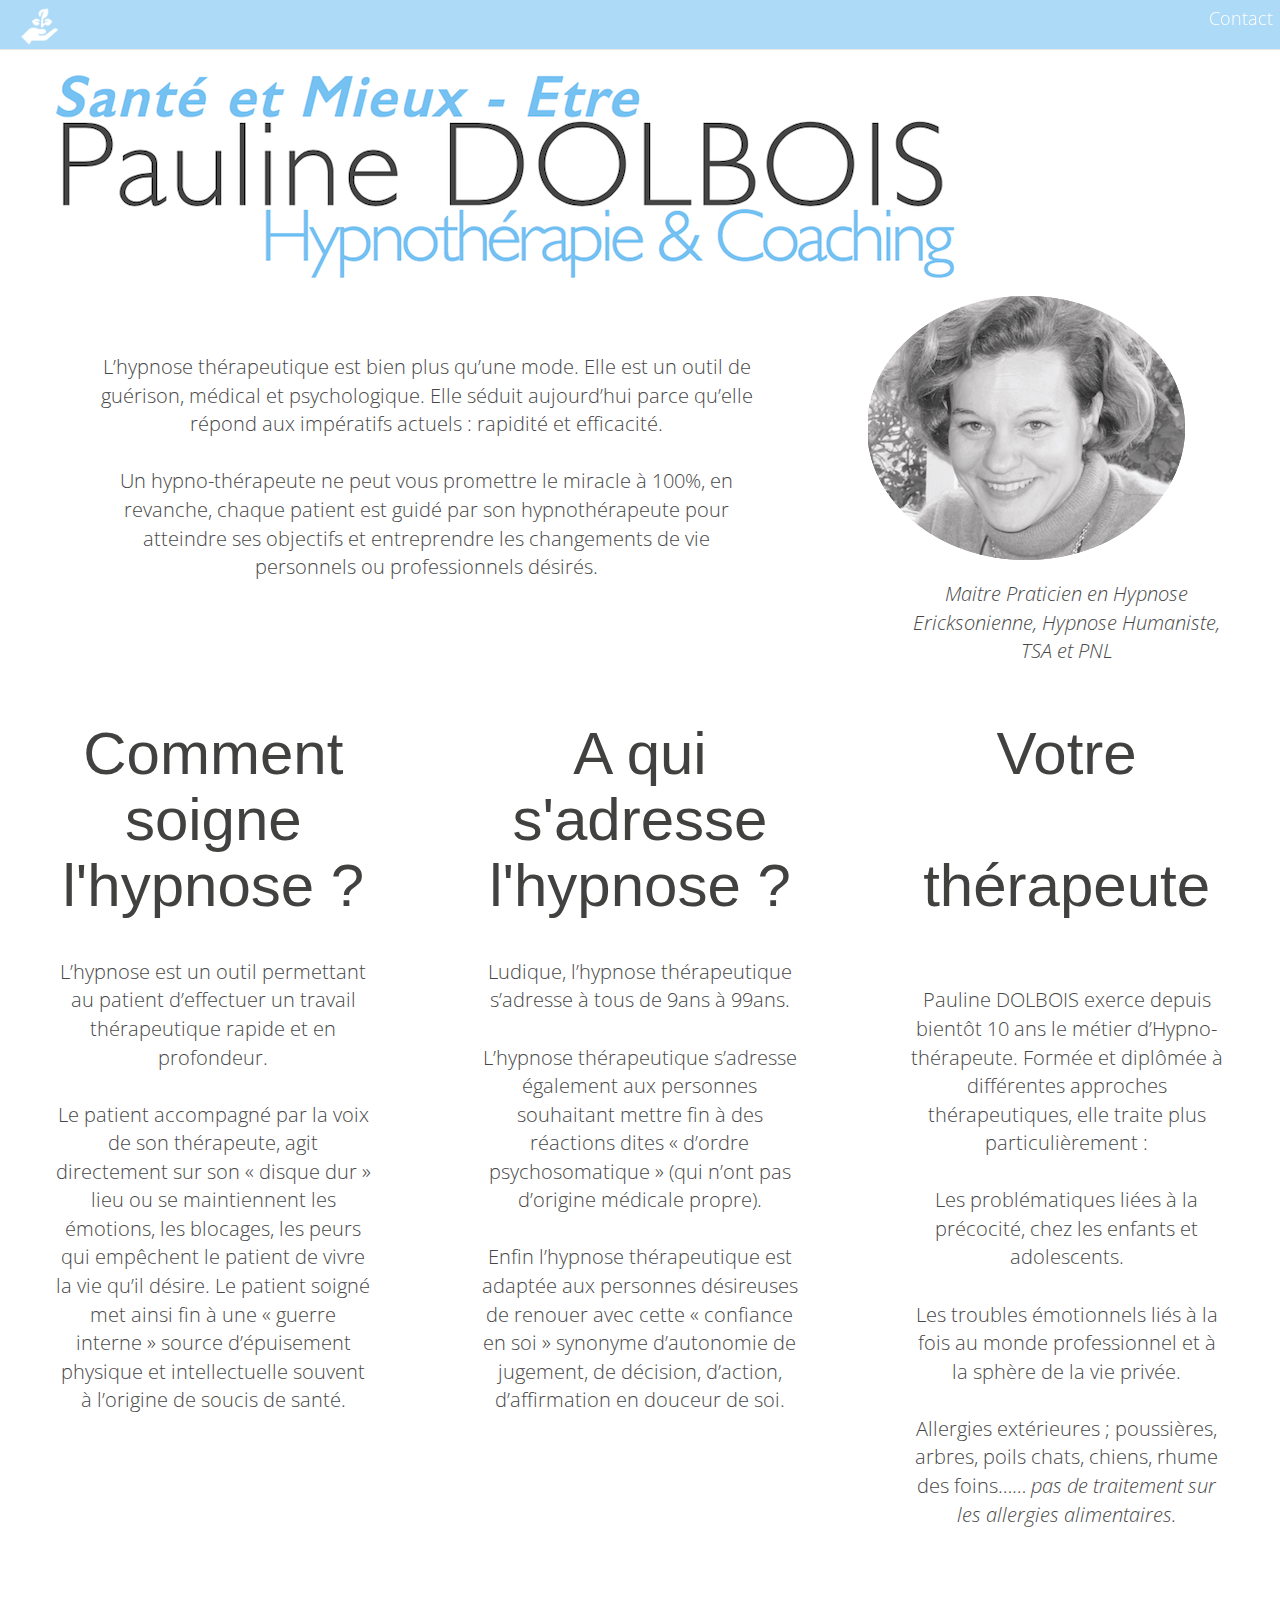
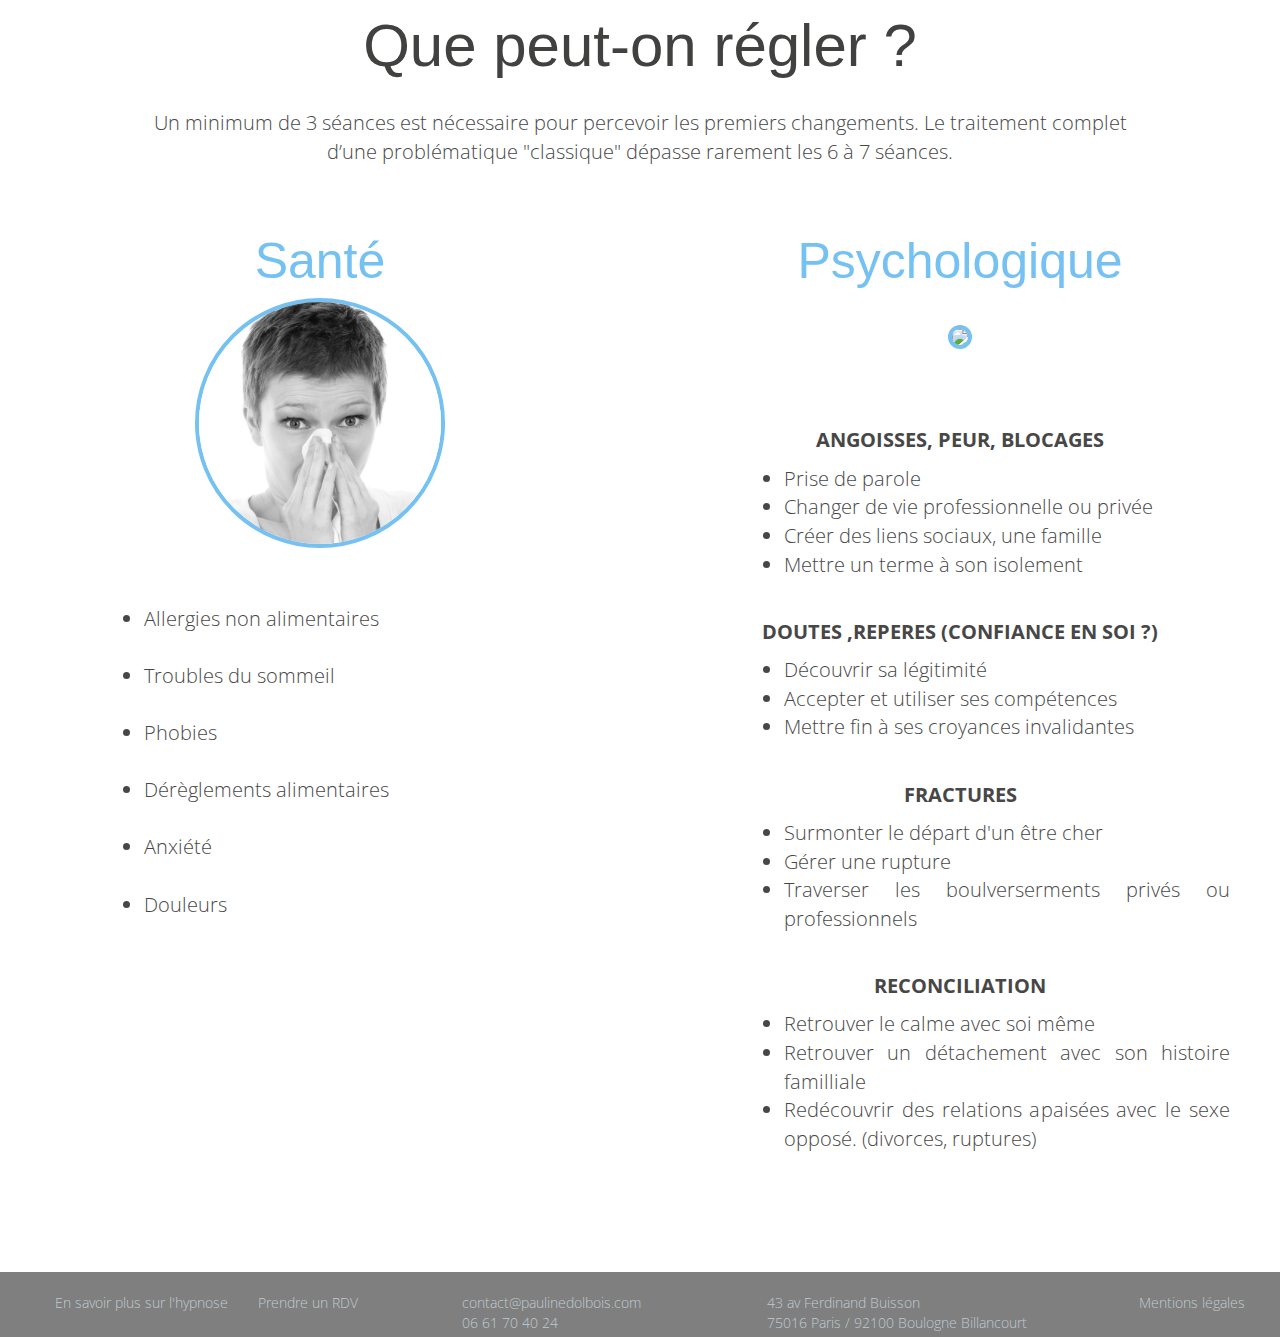
==== commit 2c12f3db: "changement avec Maman" ====
--- a/index.html
+++ b/index.html
@@ -78,17 +78,11 @@
   <p>
   <br/> 
   <br/> 
- L’hypnose thérapeutique est bien plus qu’une mode. Elle est un outil de guérison, médical et psychologique.
+ L’hypnose thérapeutique est bien plus qu’une mode. Elle est un outil de guérison, médical et psychologique. Elle séduit aujourd’hui parce qu’elle répond aux impératifs actuels : rapidité et efficacité. 
 <br/> 
-  <br/> 
-
- 
-
-Elle séduit aujourd’hui parce qu’elle répond aux impératifs actuels : rapidité et efficacité. Depuis presque 10 ans nombreux sont mes patients, qui m’ont fait partager leur transformation parfois spectaculaire parfois plus en subtilité.
-<br/> 
-
-
-Un hypno thérapeute ne peut vous promettre le miracle à 100%, en revanche, chaque patient est amené par son hypno-thérapeute à entreprendre un changement bénéfique pour sa santé, sa vie personnelle ou sa vie professionnelle. 
+ <br/> 
+
+Un hypno-thérapeute ne peut vous promettre le miracle à 100%, en revanche, chaque patient est guidé par son hypnothérapeute pour atteindre ses objectifs et entreprendre les changements de vie personnels ou professionnels désirés.
  <br/> 
   <br/>
   </p>
@@ -114,7 +108,7 @@
 
 Le patient accompagné par la voix de son thérapeute, agit directement sur son « disque dur » lieu ou se maintiennent les  émotions, les blocages, les peurs qui empêchent le patient de vivre la vie qu’il désire. Le patient soigné met ainsi fin à une « guerre interne » source d’épuisement physique et intellectuelle souvent à l’origine de soucis de santé. <br/><br/>
 
-Un minimum de 3 séances est nécessaire pour percevoir les premiers changements.  Le traitement  complet d’une problématique dépassant rarement les 6 à 7 séances. 
+
 
  <br/><br/>
 </p>
@@ -137,7 +131,7 @@
 
 
 
-  <div class="col-md-4"><h1>Votre <br/>
+  <div class="col-md-4"><h1>Votre <br/><br/>
 
   thérapeute                                                                      </h1>
 
@@ -145,12 +139,12 @@
 
 <br/><br/>
 
-Pauline DOLBOIS exerce depuis bientôt 10 ans le métier  d’Hypno-thérapeute. Formées et diplômée à différentes approches thérapeutiques, elle traite plus particulièrement : <br/></br>
--  Les problématiques liés à la précocité, chez les enfants et adolescents.
+Pauline DOLBOIS exerce depuis bientôt 10 ans le métier  d’Hypno-thérapeute. Formée et diplômée à différentes approches thérapeutiques, elle traite plus particulièrement : <br/></br>
+Les problématiques liées à la précocité, chez les enfants et adolescents.
  </br></br>
-- Les troubles émotionnels liés à la fois au monde professionnel et à la sphère de la vie privée.
+ Les troubles émotionnels liés à la fois au monde professionnel et à la sphère de la vie privée.
 </br></br>
-- Allergies extérieures ; poussières, arbres, poils chats, chiens, rhume des foins…… <i>pas de traitement sur les allergies alimentaires.</i>
+Allergies extérieures ; poussières, arbres, poils chats, chiens, rhume des foins…… <i>pas de traitement sur les allergies alimentaires.</i>
 </br></br>
 
 </p></div>
@@ -159,8 +153,9 @@
 
 
 <h1>Que peut-on régler ? </h1>
-
-
+<br/>
+
+<p>Un minimum de 3 séances est nécessaire pour percevoir les premiers changements.  Le traitement  complet d’une problématique "classique" dépasse rarement les 6 à 7 séances. </p>
 
 <div class="row icon-block">
 
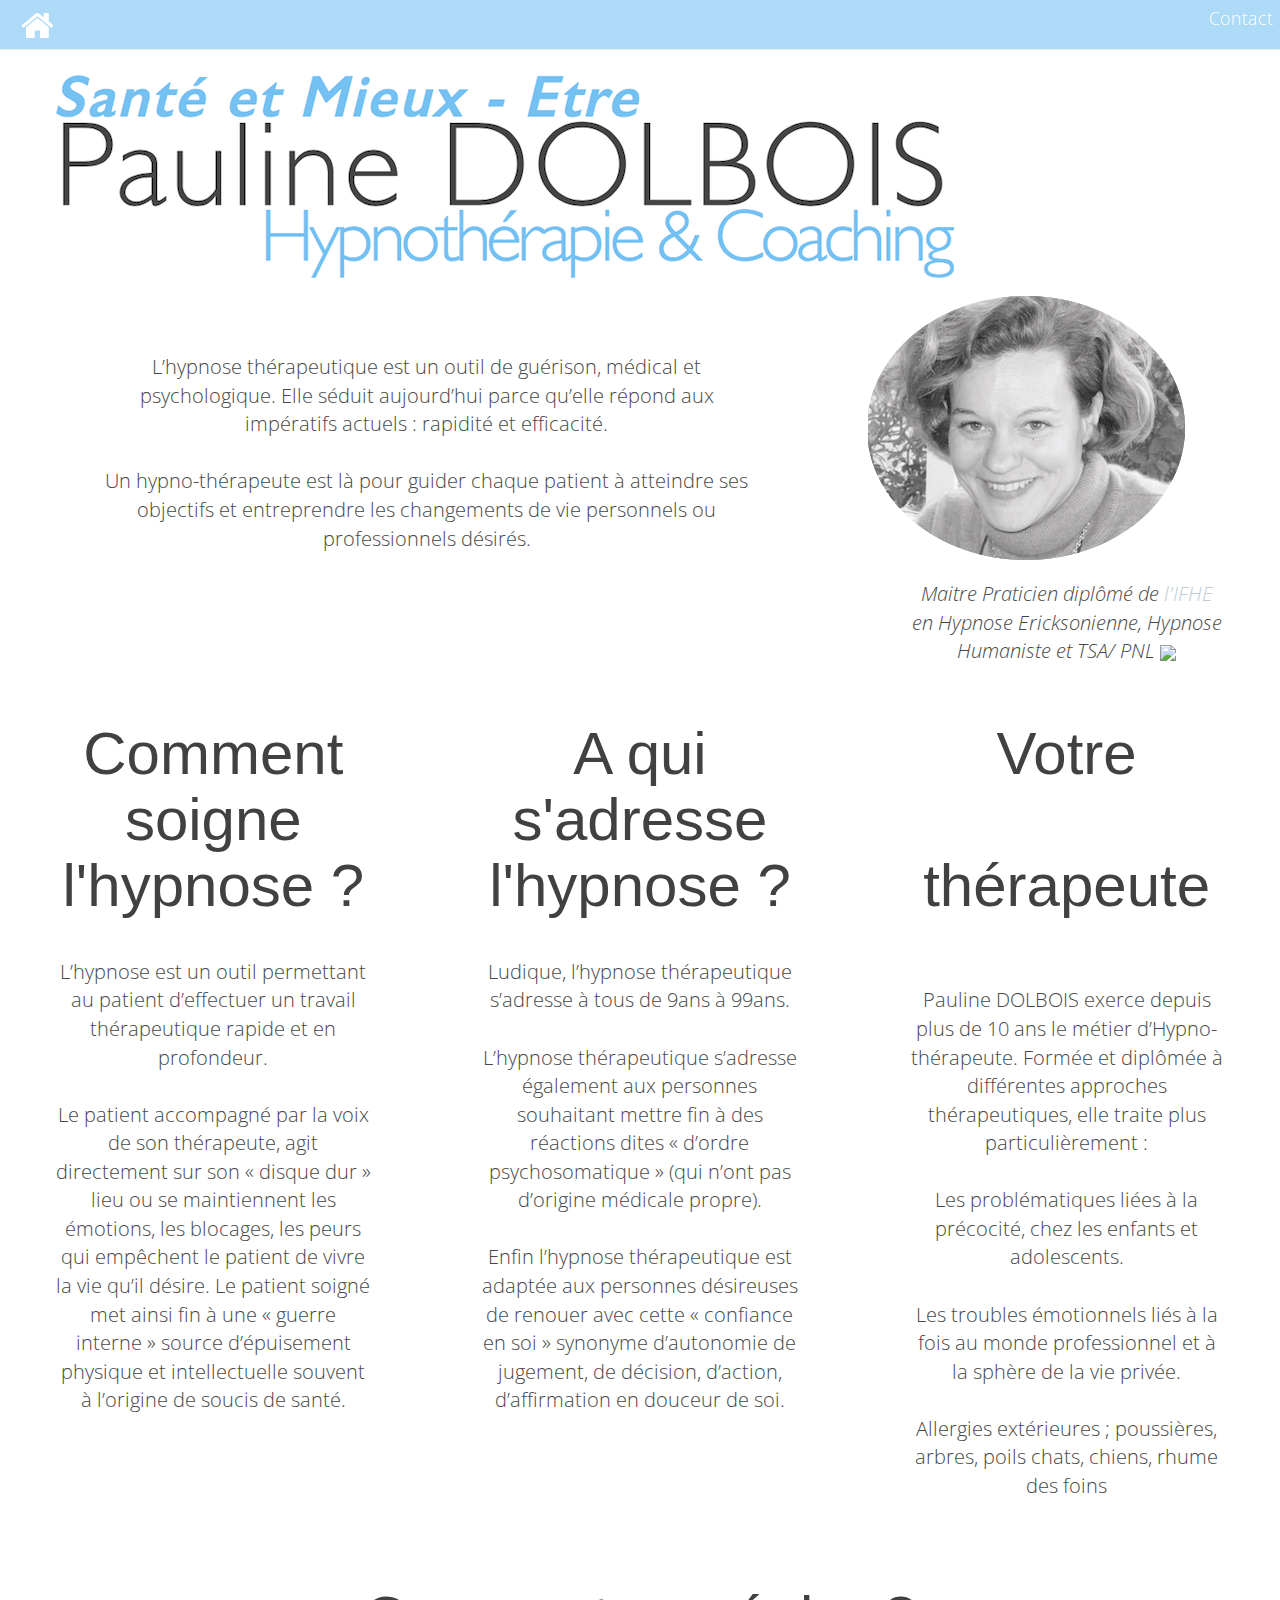
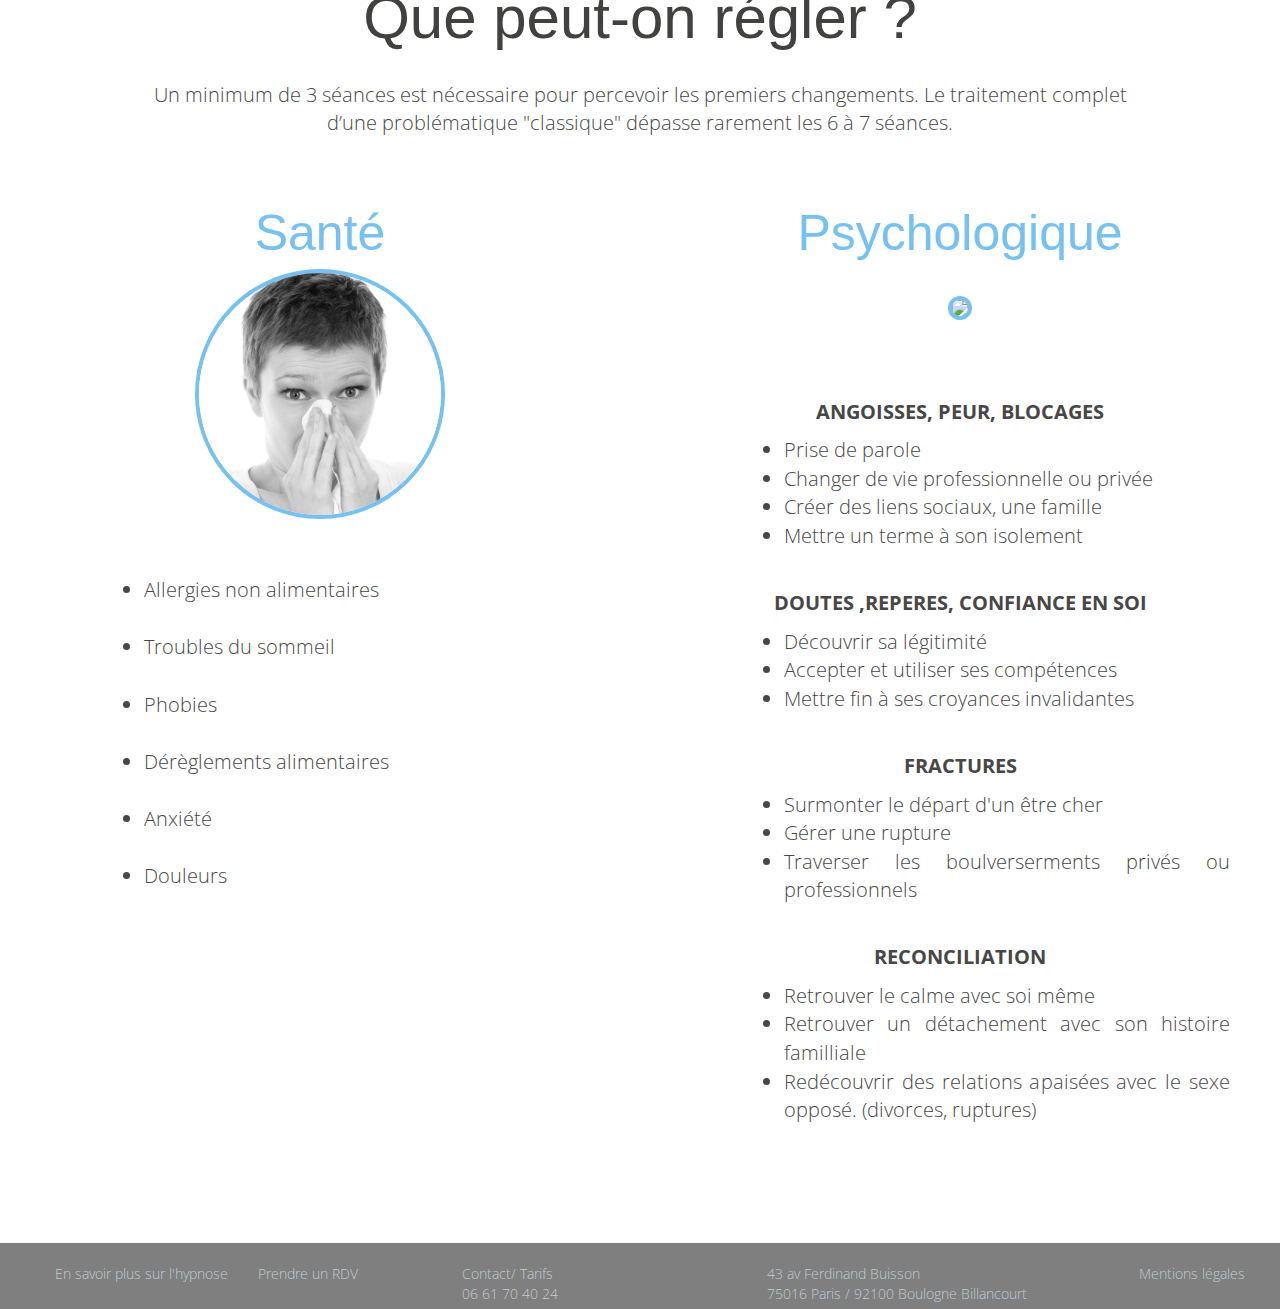
==== commit 719a68a6: "Add files via upload" ====
--- a/index.html
+++ b/index.html
@@ -52,7 +52,7 @@
 <div class="collapse navbar-collapse" id="bs-example-navbar-collapse-1">
       <ul class="nav navbar-nav">       
     
-       <li id="titre"><a href="index.html"><img src="plant.png"></a></li>
+       <li id="titre"><a href="index.html"><i class="fa fa-home" id="fa-home" aria-hidden="true"></i></a></li>
         
       </ul>
    
@@ -78,11 +78,11 @@
   <p>
   <br/> 
   <br/> 
- L’hypnose thérapeutique est bien plus qu’une mode. Elle est un outil de guérison, médical et psychologique. Elle séduit aujourd’hui parce qu’elle répond aux impératifs actuels : rapidité et efficacité. 
+ L’hypnose thérapeutique est un outil de guérison, médical et psychologique. Elle séduit aujourd’hui parce qu’elle répond aux impératifs actuels : rapidité et efficacité. 
 <br/> 
  <br/> 
 
-Un hypno-thérapeute ne peut vous promettre le miracle à 100%, en revanche, chaque patient est guidé par son hypnothérapeute pour atteindre ses objectifs et entreprendre les changements de vie personnels ou professionnels désirés.
+Un hypno-thérapeute est là pour guider chaque patient à atteindre ses objectifs et entreprendre les changements de vie personnels ou professionnels désirés.
  <br/> 
   <br/>
   </p>
@@ -91,7 +91,8 @@
   <div class="col-md-4"><img src="photo.png" >
   <br/> <br/> 
   <p>
-<i>Maitre Praticien en Hypnose Ericksonienne, Hypnose Humaniste, TSA et PNL</i>
+<i>Maitre Praticien diplômé de <a href="https://www.ifhe.net/" target="_blank">l'IFHE</a> en Hypnose Ericksonienne, Hypnose Humaniste et TSA/ PNL</i>
+<a href="https://www.ifhe.net/" target="_blank"><img src="ifhe.png"></a>
 </p>
   </div>
 </div>
@@ -99,7 +100,7 @@
 
 <div class="row">
   <div class="col-md-4">
-<h1>Comment soigne l'hypnose ? </h1>
+<h1>Comment soigne l'hypnose  ? </h1>
 
 <p>
 
@@ -139,12 +140,12 @@
 
 <br/><br/>
 
-Pauline DOLBOIS exerce depuis bientôt 10 ans le métier  d’Hypno-thérapeute. Formée et diplômée à différentes approches thérapeutiques, elle traite plus particulièrement : <br/></br>
+Pauline DOLBOIS exerce depuis plus de 10 ans le métier  d’Hypno-thérapeute. Formée et diplômée à différentes approches thérapeutiques, elle traite plus particulièrement : <br/></br>
 Les problématiques liées à la précocité, chez les enfants et adolescents.
  </br></br>
  Les troubles émotionnels liés à la fois au monde professionnel et à la sphère de la vie privée.
 </br></br>
-Allergies extérieures ; poussières, arbres, poils chats, chiens, rhume des foins…… <i>pas de traitement sur les allergies alimentaires.</i>
+Allergies extérieures ; poussières, arbres, poils chats, chiens, rhume des foins
 </br></br>
 
 </p></div>
@@ -207,7 +208,7 @@
     </ul>
 
 <p>
-<strong>DOUTES ,REPERES (CONFIANCE EN SOI ?)</strong><br/>
+<strong>DOUTES ,REPERES, CONFIANCE EN SOI</strong><br/>
    <ul >
         
           <li>Découvrir sa légitimité</li> 
@@ -256,7 +257,7 @@
 
   <div class="col-md-2"><a href="contact.html">Prendre un RDV</a></div>
 
-  <div class="col-md-3"><a href="mailto:contact@paulinedolbois.com">contact@paulinedolbois.com</a> <br/> 06 61 70 40 24</div>
+  <div class="col-md-3"><a href="contact.html">Contact/ Tarifs</a> <br/> 06 61 70 40 24</div>
 
   <div class="col-md-3"><a target="_blank" href="https://www.google.com/maps/place/43+Avenue+Ferdinand+Buisson,+92100+Boulogne-Billancourt,+France/@48.8381672,2.2502614,17z/data=!3m1!4b1!4m5!3m4!1s0x47e67ac01b7165eb:0x3421745a134298a1!8m2!3d48.8381637!4d2.2524501?hl=fr">43 av Ferdinand Buisson <br/> 75016 Paris / 92100 Boulogne Billancourt</a></div>
 
